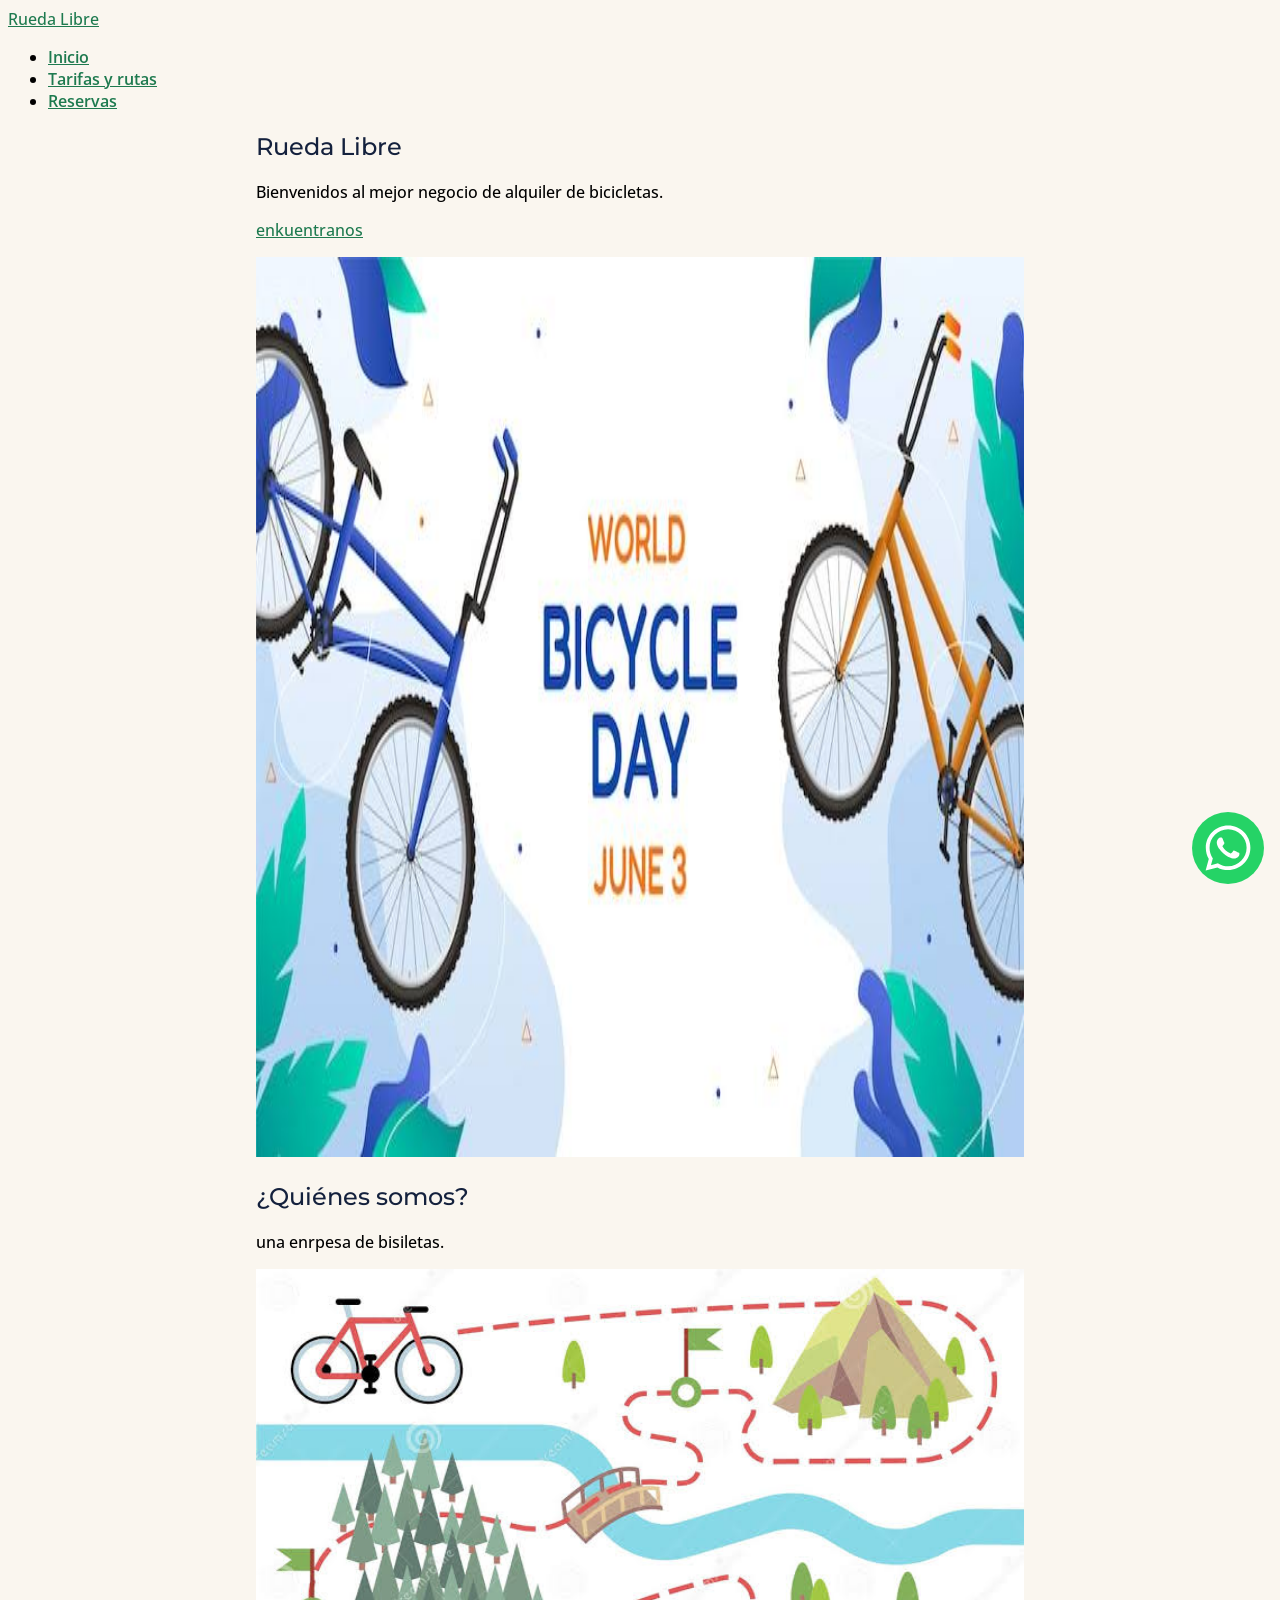
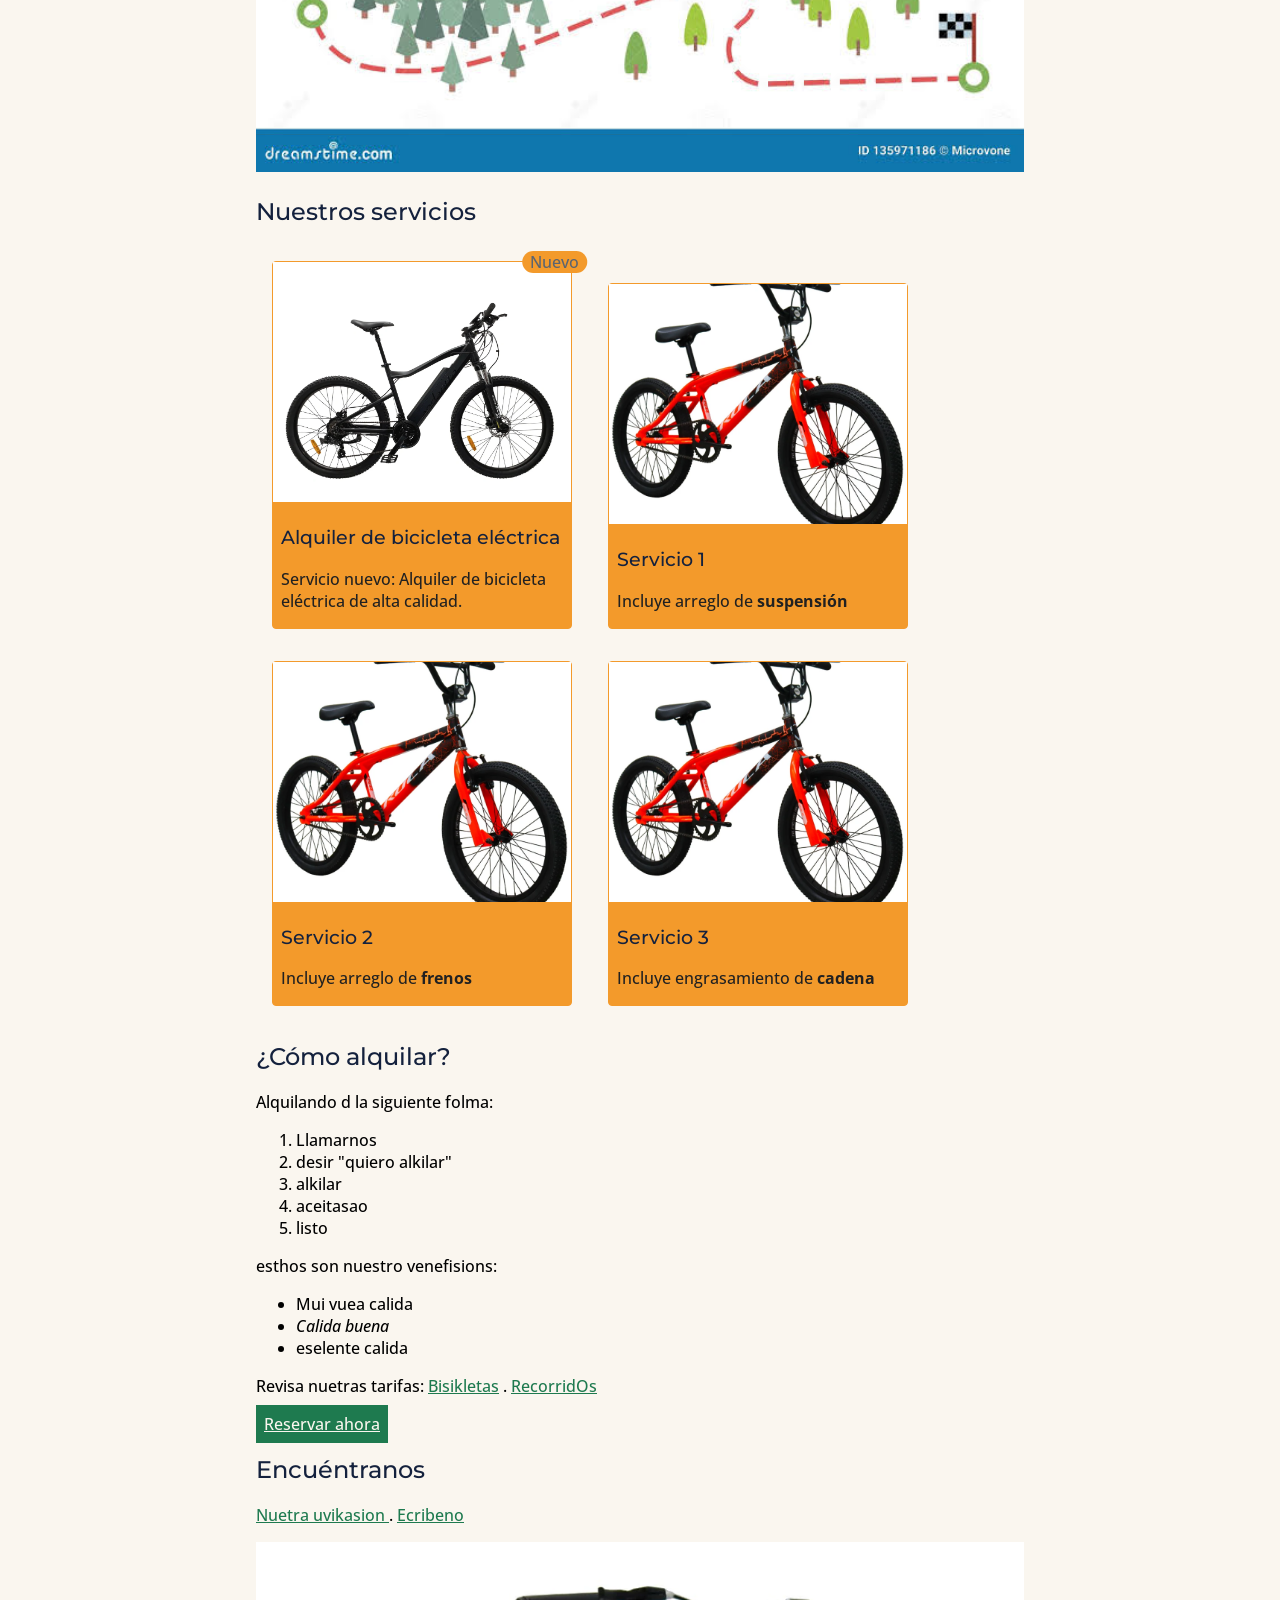
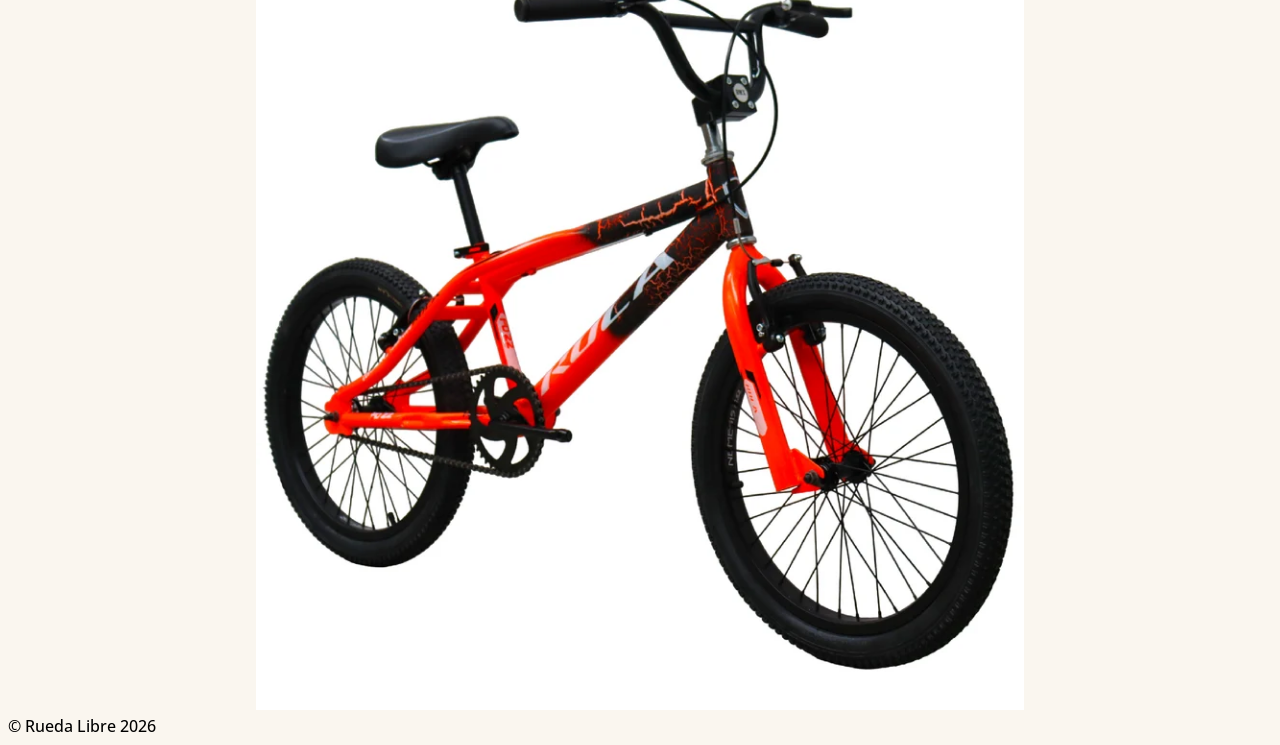
==== index.html @ ce197488 "Rueda Libre v1.0: lanzamiento" ====
<!doctype html>
<html lang="es-CO">
    <head>
        <meta charset="UTF-8" />
        <meta name="viewport" content="width=device-width, initial-scale=1.0" />
        <title>Rueda Libre | Alquiler de bicicletas en Medellín</title>

        <link rel="preconnect" href="https://fonts.googleapis.com" />
        <link rel="preconnect" href="https://fonts.gstatic.com" crossorigin />
        <link
            href="https://fonts.googleapis.com/css2?family=Montserrat:ital,wght@0,100..900;1,100..900&family=Open+Sans:ital,wght@0,300..800;1,300..800&display=swap"
            rel="stylesheet"
        />

        <link rel="stylesheet" href="./css/styles.css" />
        <script src="js/import.js"></script>
    </head>
    <body>
        <header imports="use/header.htm"></header>

        <aside imports="use/ws-button.htm"></aside>

        <main>
            <section>
                <h1>Rueda Libre</h1>
                <p>Bienvenidos al mejor negocio de alquiler de bicicletas.</p>

                <p>
                    <a href="#foundus"> enkuentranos </a>
                </p>
            </section>

            <img
                id="cover-image"
                src="img/portadas.jpeg"
                alt="Dos bicicletas, una azul y una naranja"
            />

            <section>
                <h2>¿Quiénes somos?</h2>
                <p>una enrpesa de bisiletas.</p>
            </section>

            <img
                src="img/ruta.jpeg"
                alt="Imagen de una ruta enmarcada en un mapa con una bicicleta roja"
            />

            <section>
                <h2>Nuestros servicios</h2>

                <article class="service-card">
                    <span class="badge"> Nuevo </span>

                    <img
                        src="img/bici-electrica.png"
                        alt="Bicicleta eléctrica"
                    />

                    <h3>Alquiler de bicicleta eléctrica</h3>

                    <p>
                        Servicio nuevo: Alquiler de bicicleta eléctrica de alta
                        calidad.
                    </p>
                </article>

                <article class="service-card">
                    <img src="img/bijicleta1.webp" alt="Servicio 1" />
                    <h3>Servicio 1</h3>
                    <p>Incluye arreglo de <strong>suspensión</strong></p>
                </article>

                <article class="service-card">
                    <img src="img/bijicleta1.webp" alt="Servicio 2" />
                    <h3>Servicio 2</h3>
                    <p>Incluye arreglo de <strong>frenos</strong></p>
                </article>

                <article class="service-card">
                    <img src="img/bijicleta1.webp" alt="Servicio 3" />
                    <h3>Servicio 3</h3>
                    <p>Incluye engrasamiento de <strong>cadena</strong></p>
                </article>
            </section>

            <section>
                <h2>¿Cómo alquilar?</h2>
                <p>Alquilando d la siguiente folma:</p>

                <ol>
                    <li>Llamarnos</li>

                    <li>desir "quiero alkilar"</li>

                    <li>alkilar</li>

                    <li>aceitasao</li>

                    <li>listo</li>
                </ol>

                <p>esthos son nuestro venefisions:</p>

                <ul>
                    <li>Mui vuea calida</li>

                    <li>
                        <em>Calida buena</em>
                    </li>

                    <li>eselente calida</li>
                </ul>

                <p>
                    Revisa nuetras tarifas:
                    <a href="paginas/tarifas.html#bisikletas">Bisikletas</a>
                    .
                    <a href="paginas/tarifas.html#recorrios">RecorridOs</a>
                </p>

                <p>
                    <a href="paginas/reservas.html" class="btn-action-call"
                        >Reservar ahora</a
                    >
                </p>
            </section>

            <section>
                <h2 id="foundus">Encuéntranos</h2>

                <p>
                    <a
                        href="https://maps.app.goo.gl/pf4dngJeoCYVcXwi8"
                        target="_blank"
                    >
                        Nuetra uvikasion
                    </a>

                    .

                    <a href="mailto:hola@ruedalibre.example"> Ecribeno </a>
                </p>
            </section>

            <img src="img/bijicleta1.webp" alt="Bicicleta roja" />
        </main>

        <footer imports="use/footer.htm"></footer>
    </body>
</html>
---- css/styles.css ----
/*

Verde Ruta
	

#1E7A4F
	

Botones y enlaces

Naranja Pedal
	

#F39A2B
	

Destacados y botones secundarios

Azul Noche
	

#14213D
	

Títulos y encabezado

Crema
	

#FAF6EF
	

Fondo general

Gris Asfalto
	

#5B6470
	

Texto secundario

*/

:root {
    --ws-green: #25d366;
    --url-color: #1e7a4f;
    --highlight-color: #f39a2b;
    --title-color: #14213d;
    --background-color: #faf6ef;
    --secondary-text-color: #5b6470;
    --primary-text-color: rgb(33, 33, 33);

    --title-font: "Montserrat";
    --title-weight: 700;

    --text-font: "Open Sans";
    --text-weight: 500;

    --spacing-sm: 0.25rem;
    --spacing-md: 0.5rem;
    --spacing-lg: 1rem;
}

* {
    box-sizing: border-box;
}

main {
    max-width: 48rem;
    margin-inline: auto;
}

img {
    width: 100%;
}

#cover-image {
    height: 100vh;
}

html {
    font-family: var(--text-font);
    font-weight: var(--text-weight);

    background-color: var(--background-color);
}

h1,
h2,
h3,
h4,
h5,
h6 {
    font-family: var(--title-font);
    font-weight: var(--text-weight);
    color: var(--title-color);
}

a {
    color: var(--url-color);
}

#menu a {
    color: var(--url-color);
    font-weight: 600;
}

#menu a:hover {
    color: var(--highlight-color);
}

#menu a:focus {
    color: var(--secondary-text-color);
}

.btn-action-call {
    padding: var(--spacing-md);
    background-color: var(--url-color);
    color: var(--background-color);
}

.btn-action-call:hover {
    background-color: var(--highlight-color);
    color: var(--secondary-text-color);
}

.btn-action-call:focus {
    background-color: var(--highlight-color);
    border: 2px solid var(--secondary-text-color);
}

input:focus,
textarea:focus,
select:focus {
    background-color: var(--highlight-color);
}

input,
textarea,
select {
    width: 100%;
}

.service-card {
    position: relative;
    display: inline-block;
    margin: var(--spacing-lg);
    border: 1px solid var(--highlight-color);
    background-color: var(--highlight-color);
    color: var(--primary-text-color);
    border-radius: var(--spacing-sm);
    width: 300px;
}

.service-card > :not(img) {
    padding-inline: var(--spacing-md);
}

.service-card img {
    width: 100%;
    height: 240px;
    object-fit: cover;
}

.service-card .badge {
    position: absolute;
    background-color: var(--highlight-color);
    border-radius: calc(1px * infinity);

    right: 0;
    top: 0;

    color: var(--secondary-text-color);

    translate: 25% -50%;
}

table {
    border-collapse: collapse;
    background-color: var(--title-color);
    color: var(--background-color);
}

table caption {
    color: var(--title-color);
}

table th,
table td {
    padding: var(--spacing-sm);
}

.ws-button {
    position: fixed;

    width: 72px;
    height: 72px;

    bottom: var(--spacing-lg);
    right: var(--spacing-lg);

    border-radius: calc(1px * infinity);
    background-color: var(--ws-green);

    background-image: url("../img/whatsapp-svgrepo-com.svg");

    background-size: 48px 48px;
    background-repeat: no-repeat;
    background-position: 50% 50%;
}

.ws-button:hover {
    filter: brightness(1.25);
}
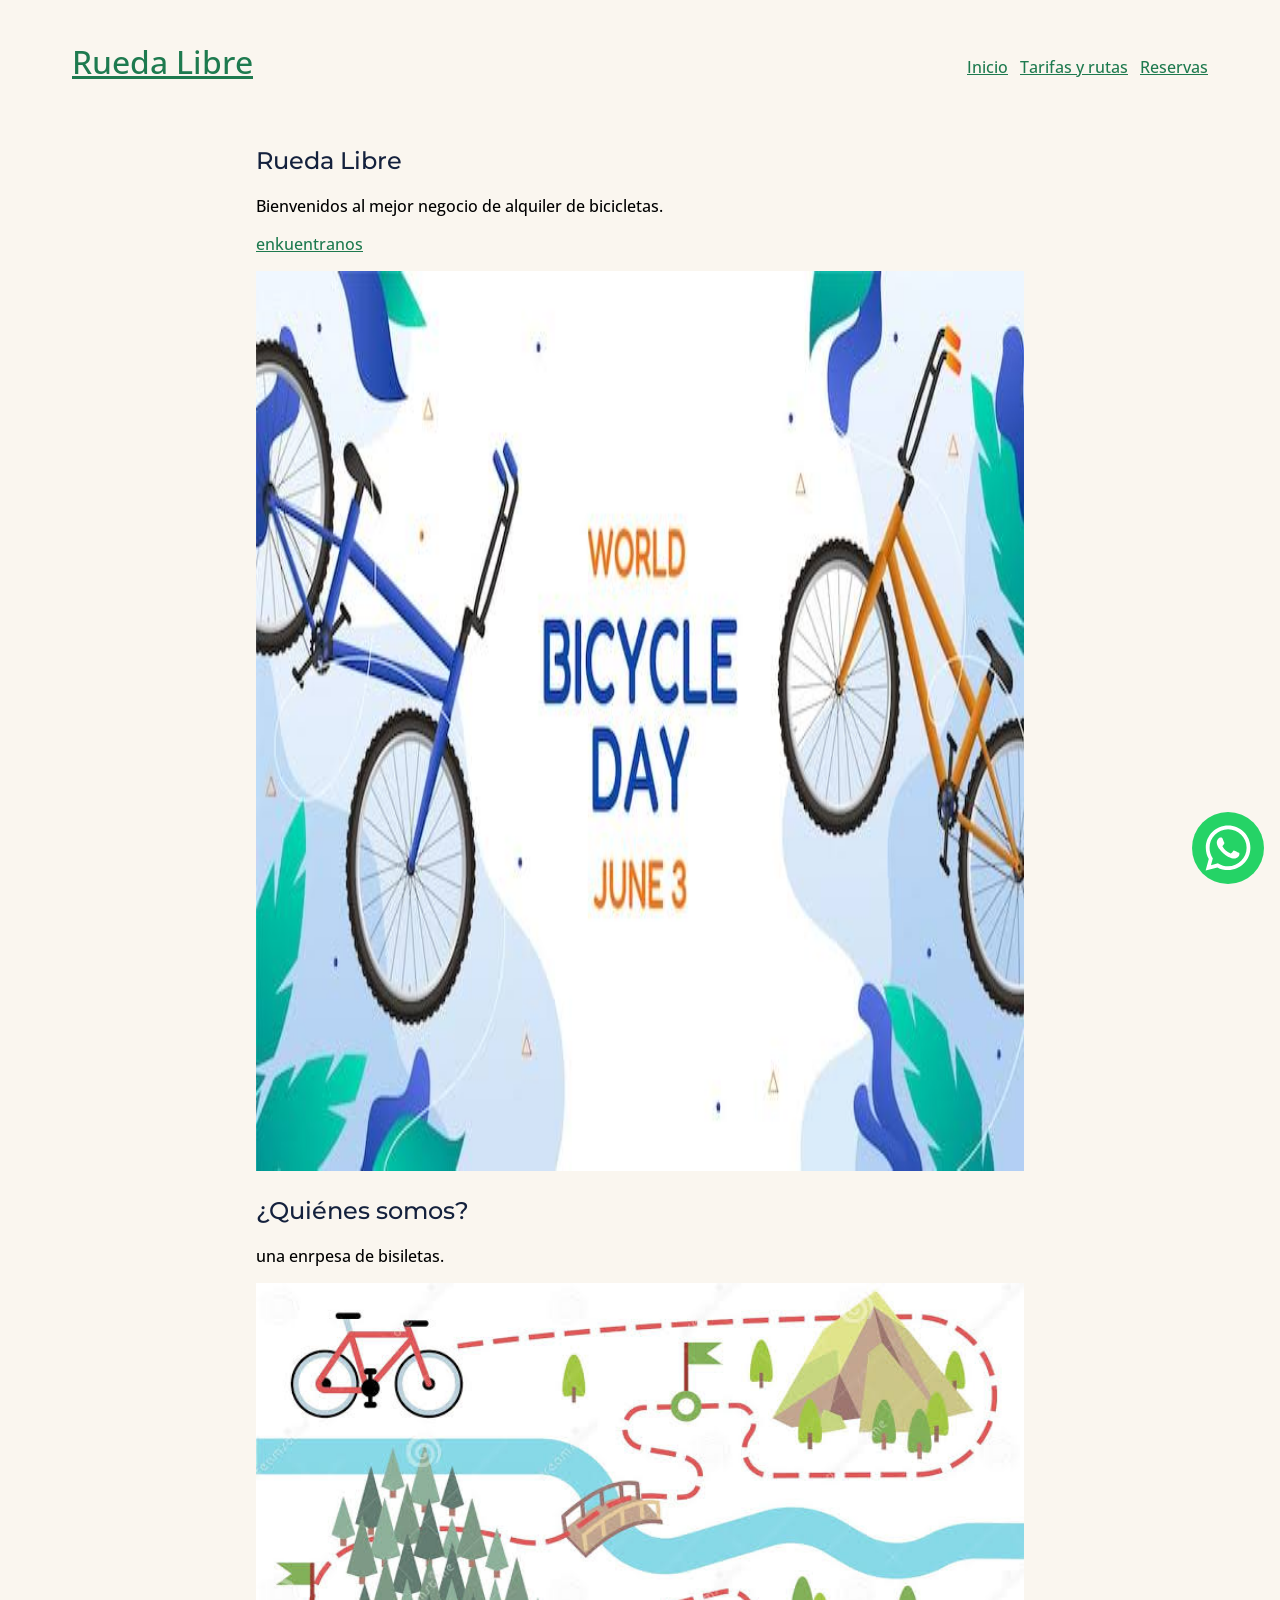
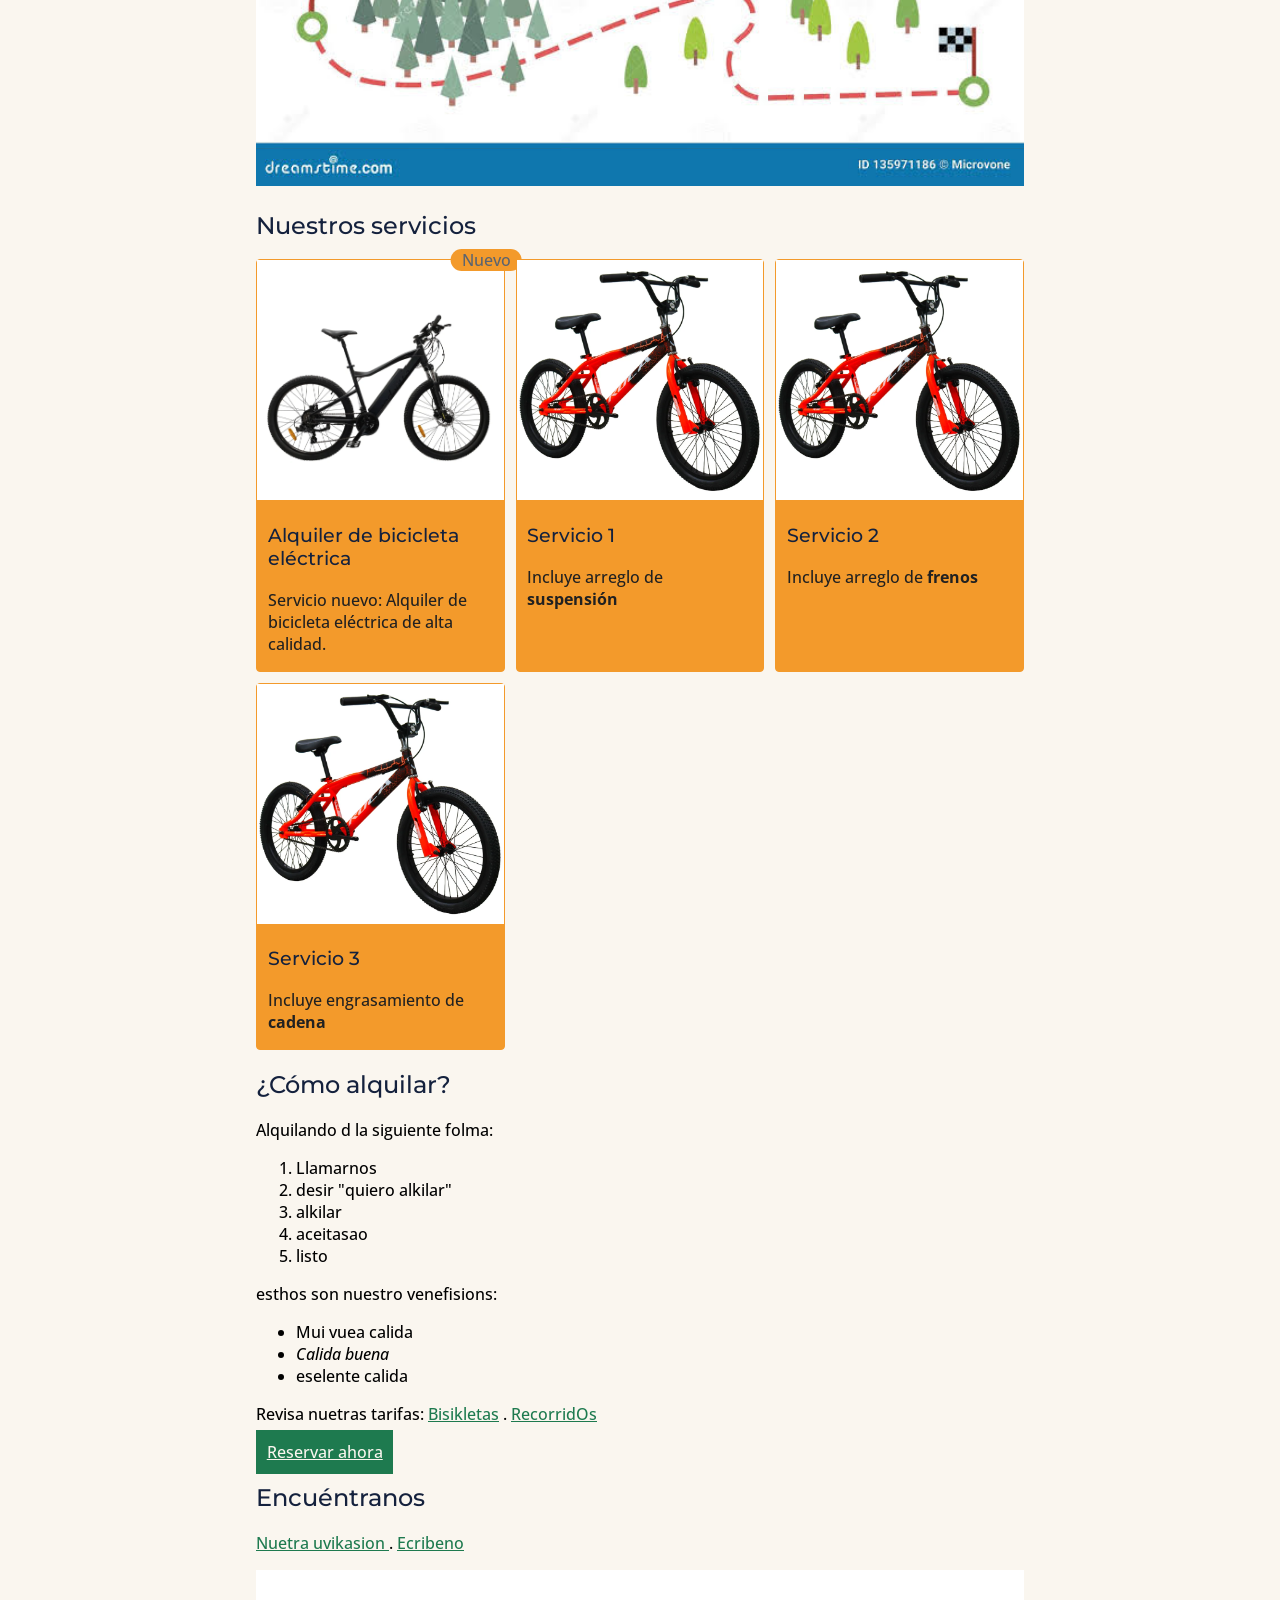
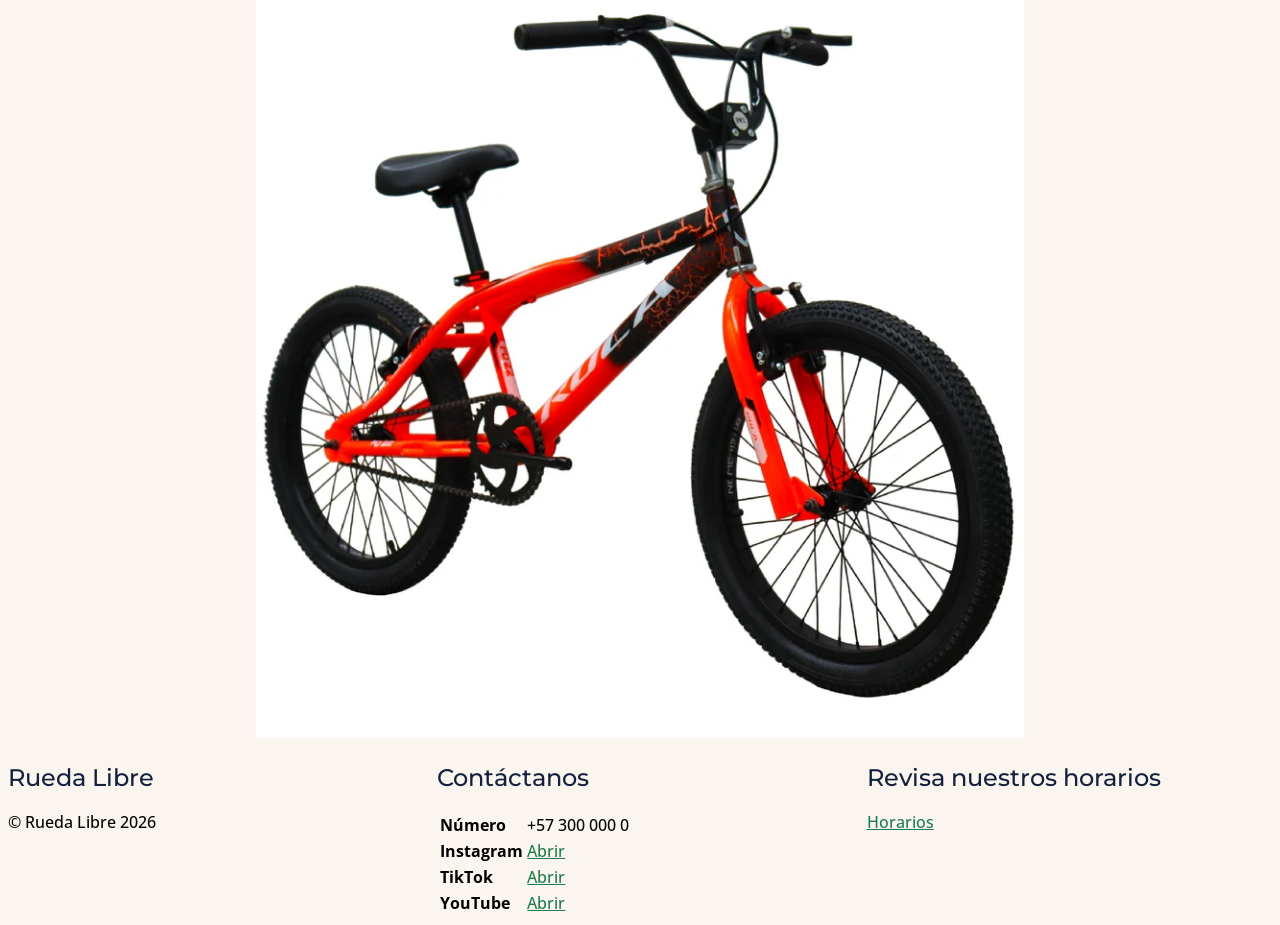
==== commit d7143986: "Un encabezado que se acomoda: Flexbox" ====
--- a/index.html
+++ b/index.html
@@ -16,9 +16,9 @@
         <script src="js/import.js"></script>
     </head>
     <body>
-        <header imports="use/header.htm"></header>
+        <div imports="use/header.htm"></div>
 
-        <aside imports="use/ws-button.htm"></aside>
+        <div imports="use/ws-button.htm"></div>
 
         <main>
             <section>
@@ -49,39 +49,41 @@
             <section>
                 <h2>Nuestros servicios</h2>
 
-                <article class="service-card">
-                    <span class="badge"> Nuevo </span>
+                <div class="services-container">
+                    <article class="service-card">
+                        <span class="badge"> Nuevo </span>
 
-                    <img
-                        src="img/bici-electrica.png"
-                        alt="Bicicleta eléctrica"
-                    />
+                        <img
+                            src="img/bici-electrica.png"
+                            alt="Bicicleta eléctrica"
+                        />
 
-                    <h3>Alquiler de bicicleta eléctrica</h3>
+                        <h3>Alquiler de bicicleta eléctrica</h3>
 
-                    <p>
-                        Servicio nuevo: Alquiler de bicicleta eléctrica de alta
-                        calidad.
-                    </p>
-                </article>
+                        <p>
+                            Servicio nuevo: Alquiler de bicicleta eléctrica de
+                            alta calidad.
+                        </p>
+                    </article>
 
-                <article class="service-card">
-                    <img src="img/bijicleta1.webp" alt="Servicio 1" />
-                    <h3>Servicio 1</h3>
-                    <p>Incluye arreglo de <strong>suspensión</strong></p>
-                </article>
+                    <article class="service-card">
+                        <img src="img/bijicleta1.webp" alt="Servicio 1" />
+                        <h3>Servicio 1</h3>
+                        <p>Incluye arreglo de <strong>suspensión</strong></p>
+                    </article>
 
-                <article class="service-card">
-                    <img src="img/bijicleta1.webp" alt="Servicio 2" />
-                    <h3>Servicio 2</h3>
-                    <p>Incluye arreglo de <strong>frenos</strong></p>
-                </article>
+                    <article class="service-card">
+                        <img src="img/bijicleta1.webp" alt="Servicio 2" />
+                        <h3>Servicio 2</h3>
+                        <p>Incluye arreglo de <strong>frenos</strong></p>
+                    </article>
 
-                <article class="service-card">
-                    <img src="img/bijicleta1.webp" alt="Servicio 3" />
-                    <h3>Servicio 3</h3>
-                    <p>Incluye engrasamiento de <strong>cadena</strong></p>
-                </article>
+                    <article class="service-card">
+                        <img src="img/bijicleta1.webp" alt="Servicio 3" />
+                        <h3>Servicio 3</h3>
+                        <p>Incluye engrasamiento de <strong>cadena</strong></p>
+                    </article>
+                </div>
             </section>
 
             <section>
@@ -146,6 +148,6 @@
             <img src="img/bijicleta1.webp" alt="Bicicleta roja" />
         </main>
 
-        <footer imports="use/footer.htm"></footer>
+        <div imports="use/footer.htm"></div>
     </body>
 </html>
--- a/css/styles.css
+++ b/css/styles.css
@@ -58,7 +58,7 @@
     --text-weight: 500;
 
     --spacing-sm: 0.25rem;
-    --spacing-md: 0.5rem;
+    --spacing-md: 0.67rem;
     --spacing-lg: 1rem;
 }
 
@@ -142,15 +142,21 @@
     width: 100%;
 }
 
+.services-container {
+    display: grid;
+
+    grid-template-columns: repeat(auto-fit, minmax(200px, 1fr));
+    gap: var(--spacing-md);
+}
+
 .service-card {
     position: relative;
     display: inline-block;
-    margin: var(--spacing-lg);
     border: 1px solid var(--highlight-color);
     background-color: var(--highlight-color);
     color: var(--primary-text-color);
     border-radius: var(--spacing-sm);
-    width: 300px;
+    width: 100%;
 }
 
 .service-card > :not(img) {
@@ -176,18 +182,18 @@
     translate: 25% -50%;
 }
 
-table {
+.fee-table {
     border-collapse: collapse;
     background-color: var(--title-color);
     color: var(--background-color);
 }
 
-table caption {
+.fee-table caption {
     color: var(--title-color);
 }
 
-table th,
-table td {
+.fee-table th,
+.fee-table td {
     padding: var(--spacing-sm);
 }
 
@@ -208,8 +214,36 @@
     background-size: 48px 48px;
     background-repeat: no-repeat;
     background-position: 50% 50%;
+
+    z-index: 9999;
 }
 
 .ws-button:hover {
     filter: brightness(1.25);
 }
+
+#main-header {
+    display: flex;
+    justify-content: space-between;
+    padding: 2rem 4rem;
+}
+
+#h-name {
+    font-size: xx-large;
+}
+
+#h-menu {
+    display: flex;
+    flex-direction: row;
+    gap: 0.75rem;
+
+    flex-wrap: wrap;
+
+    list-style: none;
+}
+
+#main-footer {
+    display: grid;
+    grid-template-columns: repeat(3, 1fr);
+    gap: 1.5rem;
+}
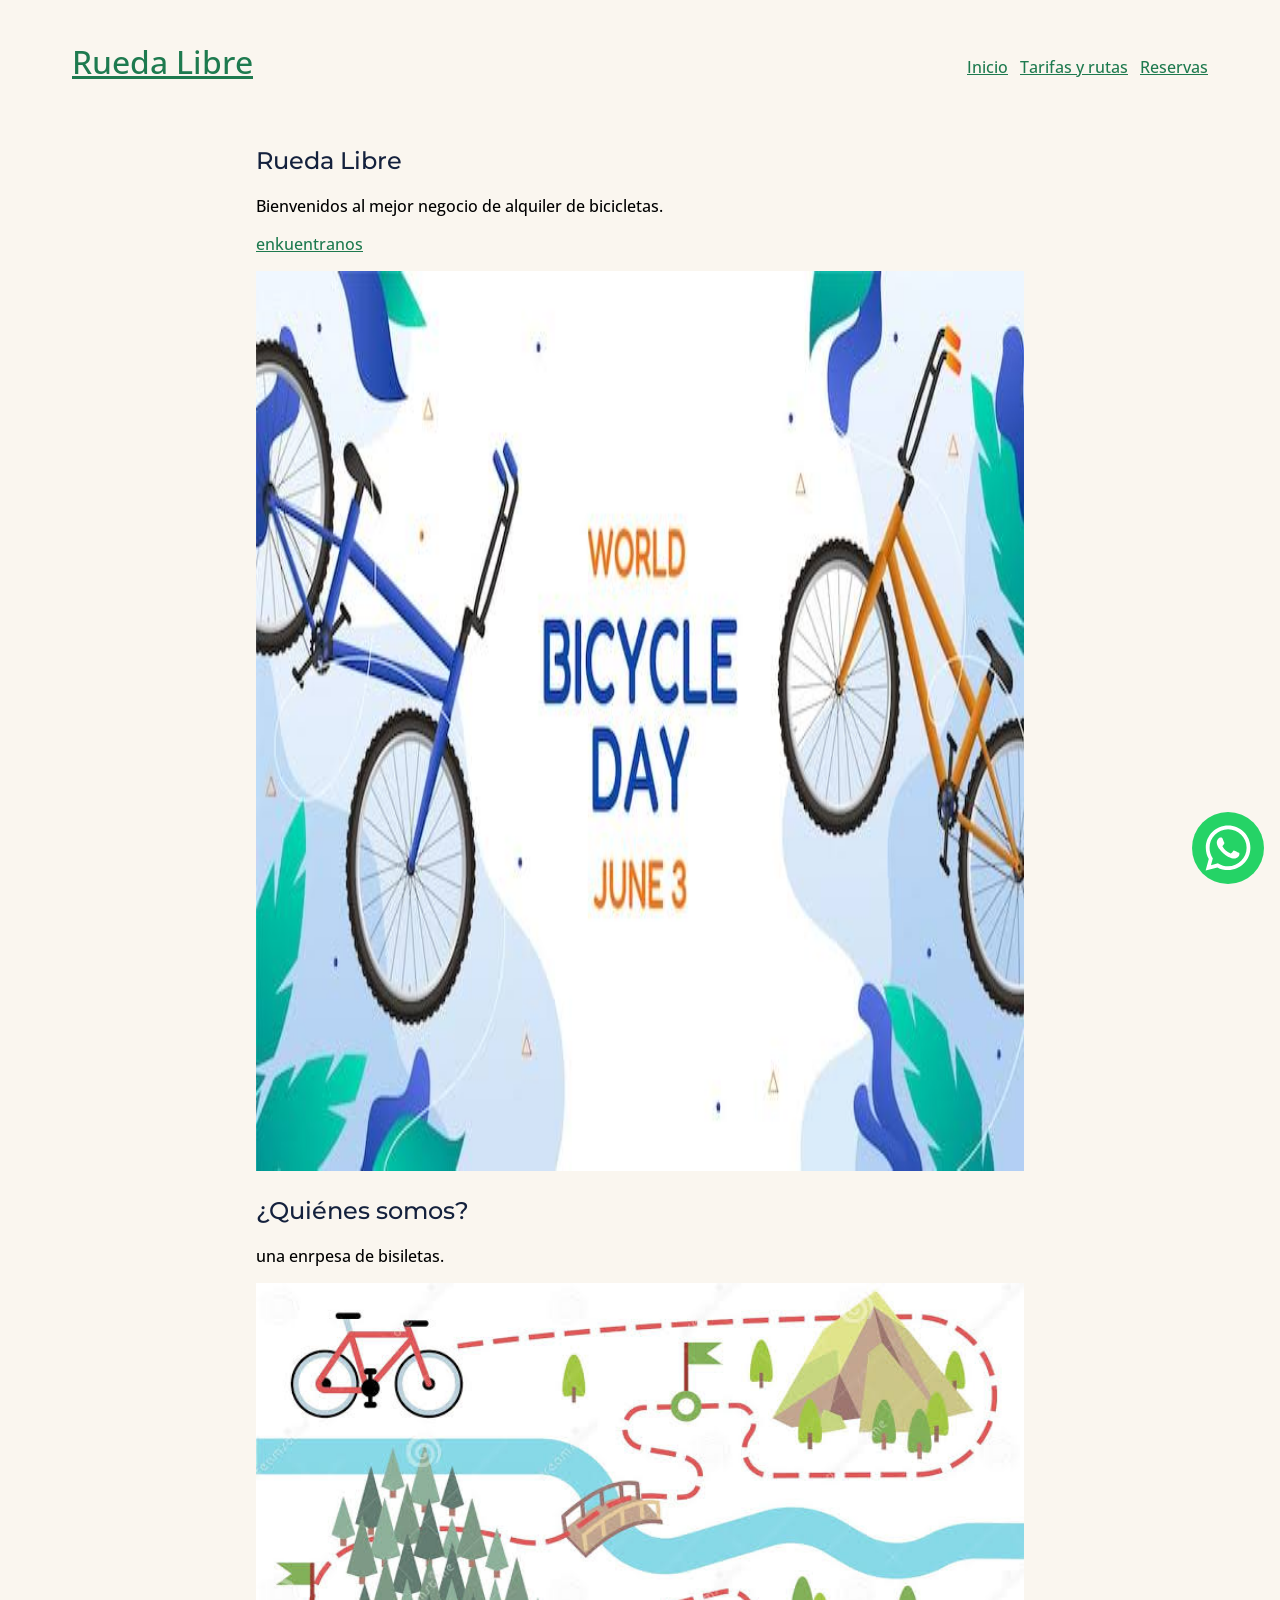
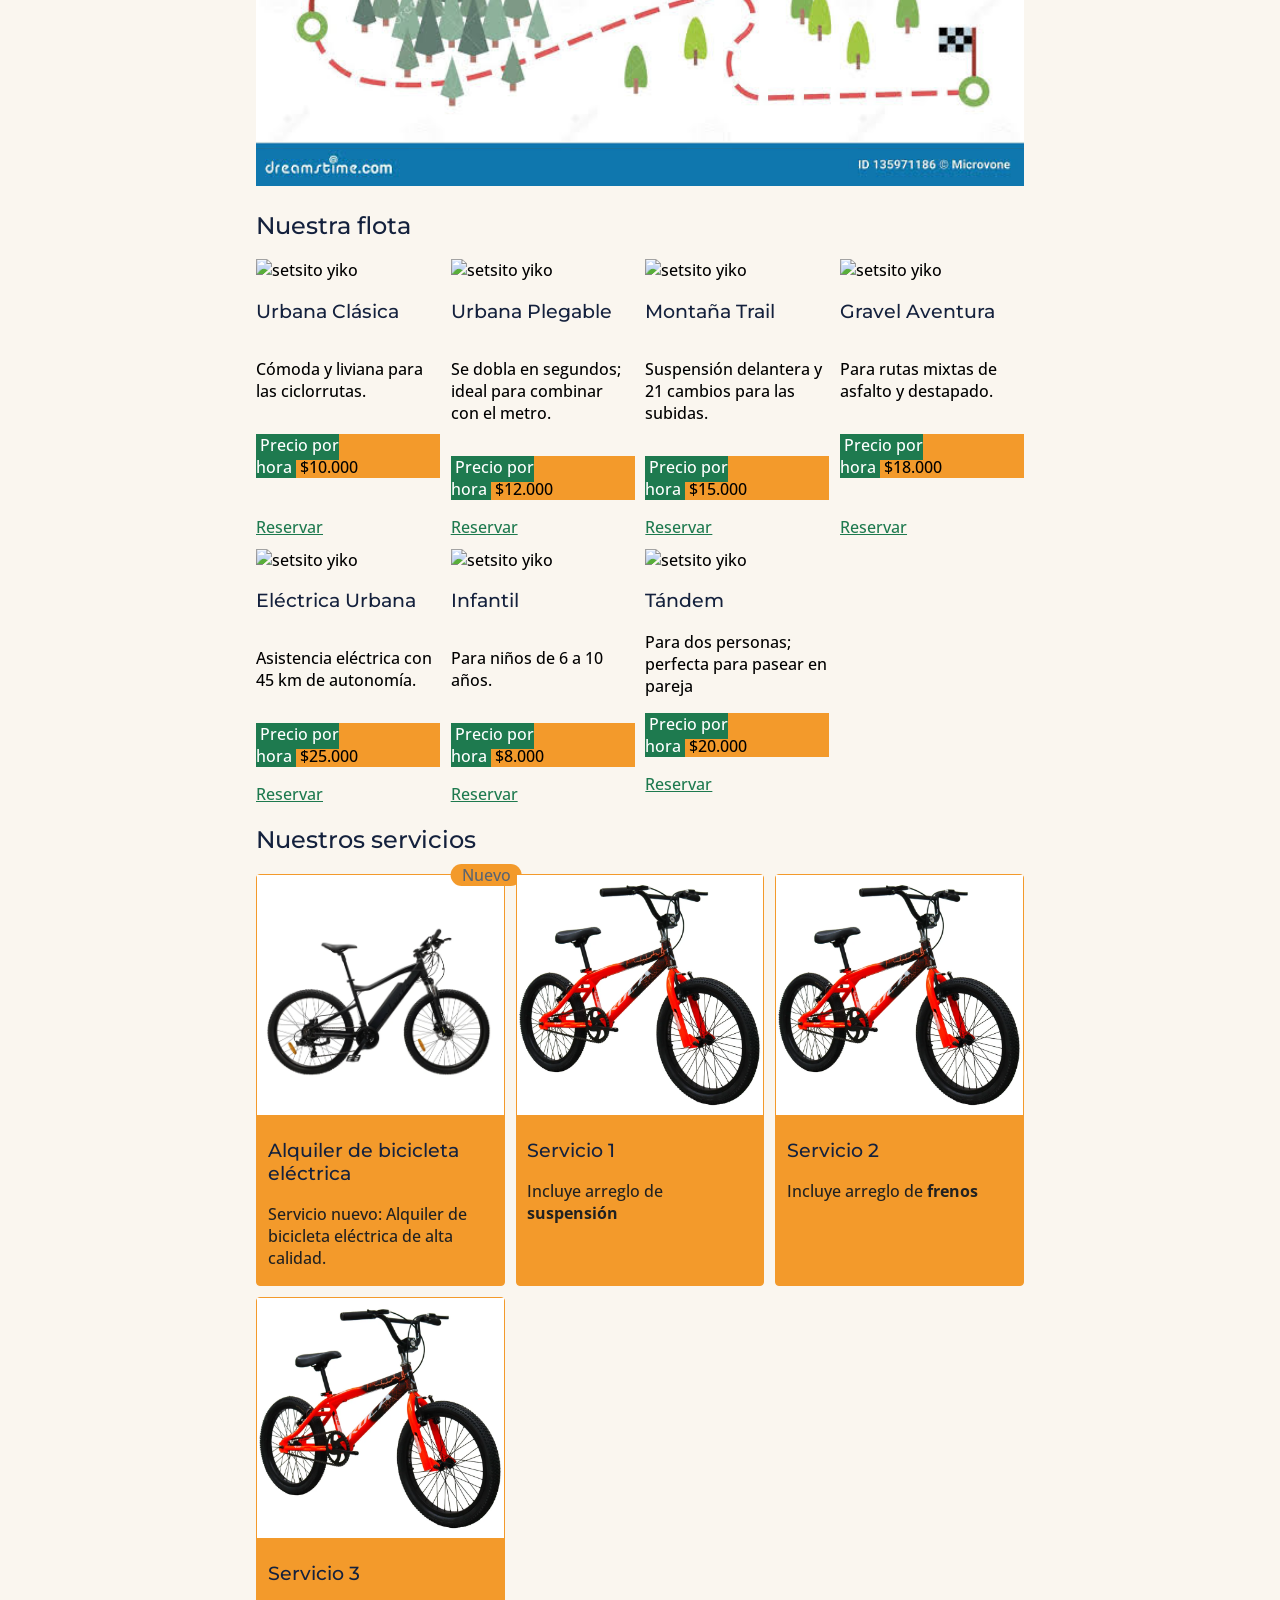
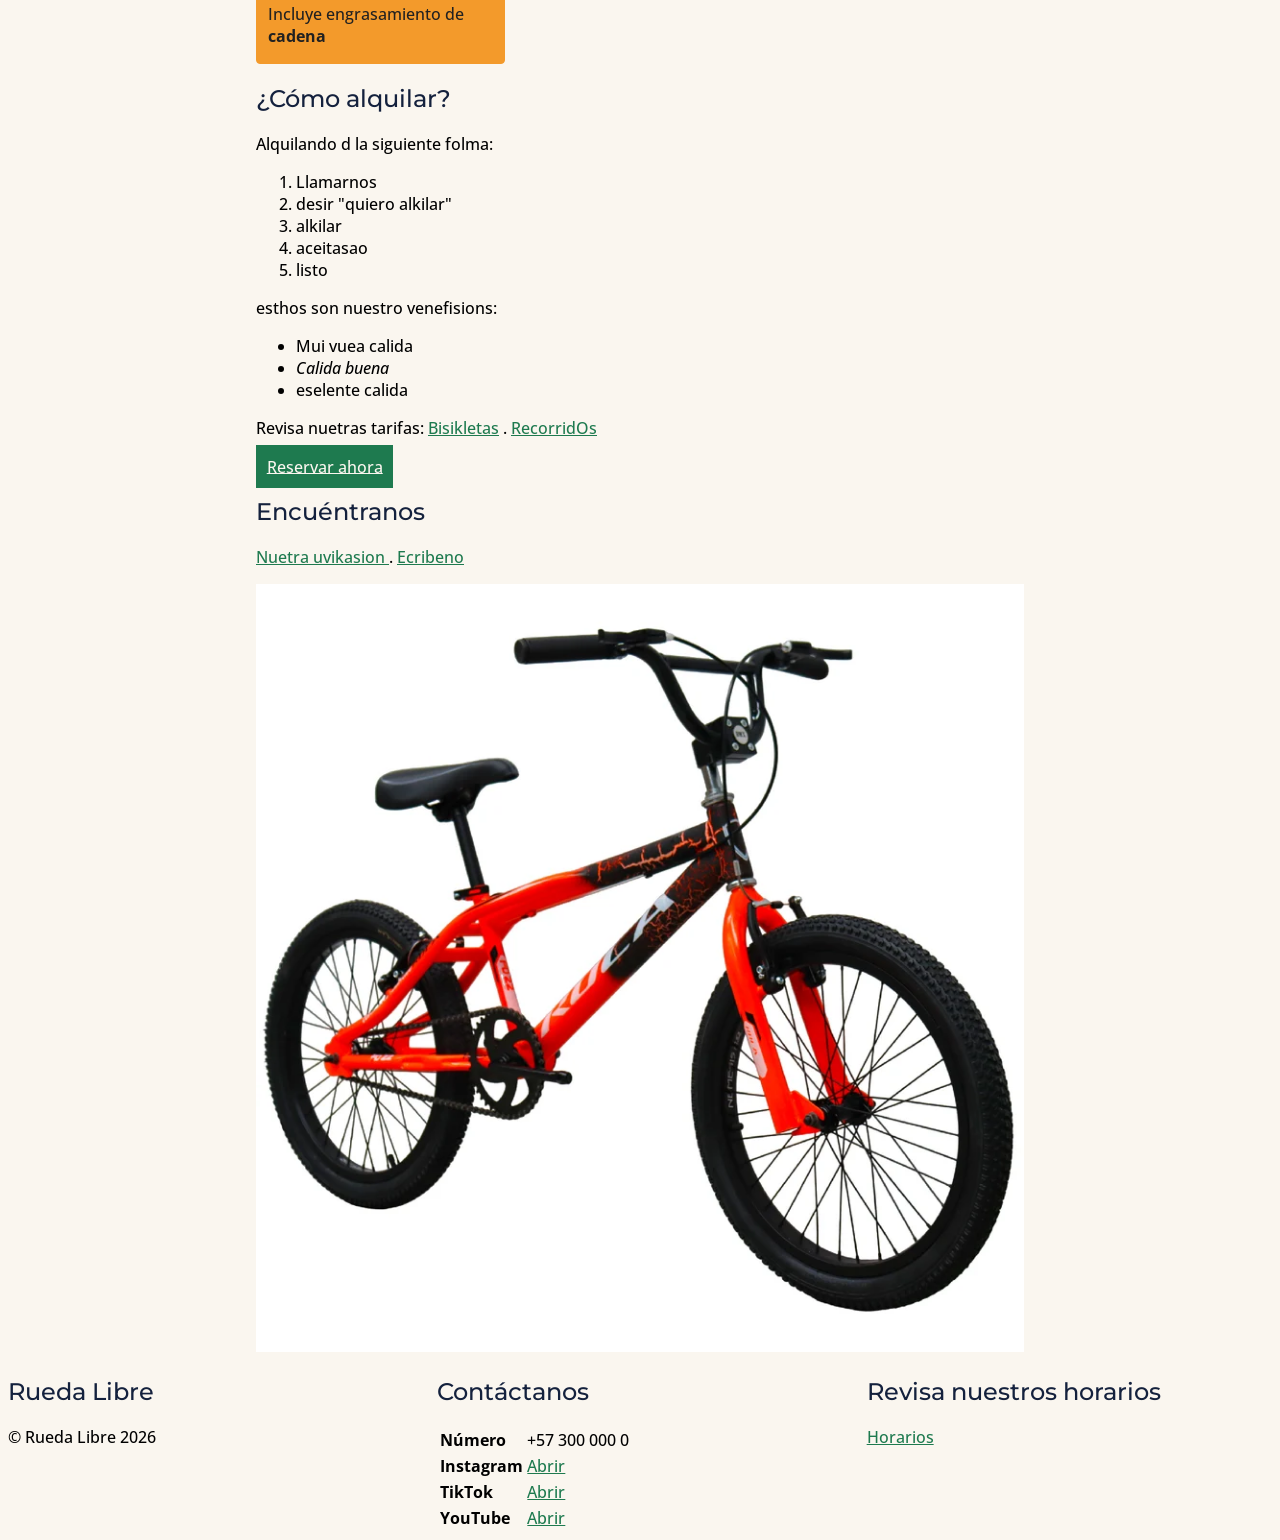
==== commit 3328694f: "La flota en cuadrícula: Grid" ====
--- a/index.html
+++ b/index.html
@@ -47,6 +47,111 @@
             />
 
             <section>
+                <h2>Nuestra flota</h2>
+
+                <div id="nuestra-flota">
+                    <article class="card">
+                        <img
+                            src="https://placehold.co/500x400"
+                            alt="setsito yiko"
+                        />
+
+                        <h3>Urbana Clásica</h3>
+                        <p>Cómoda y liviana para las ciclorrutas.</p>
+                        <p class="price">$10.000</p>
+                        <a href="paginas/reservas.html" class="buy">
+                            Reservar
+                        </a>
+                    </article>
+                    <article class="card">
+                        <img
+                            src="https://placehold.co/500x400"
+                            alt="setsito yiko"
+                        />
+
+                        <h3>Urbana Plegable</h3>
+                        <p>
+                            Se dobla en segundos; ideal para combinar con el
+                            metro.
+                        </p>
+                        <p class="price">$12.000</p>
+                        <a href="paginas/reservas.html" class="buy">
+                            Reservar
+                        </a>
+                    </article>
+                    <article class="card">
+                        <img
+                            src="https://placehold.co/500x400"
+                            alt="setsito yiko"
+                        />
+
+                        <h3>Montaña Trail</h3>
+                        <p>
+                            Suspensión delantera y 21 cambios para las subidas.
+                        </p>
+                        <p class="price">$15.000</p>
+                        <a href="paginas/reservas.html" class="buy">
+                            Reservar
+                        </a>
+                    </article>
+                    <article class="card">
+                        <img
+                            src="https://placehold.co/500x400"
+                            alt="setsito yiko"
+                        />
+
+                        <h3>Gravel Aventura</h3>
+                        <p>Para rutas mixtas de asfalto y destapado.</p>
+                        <p class="price">$18.000</p>
+                        <a href="paginas/reservas.html" class="buy">
+                            Reservar
+                        </a>
+                    </article>
+                    <article class="card">
+                        <img
+                            src="https://placehold.co/500x400"
+                            alt="setsito yiko"
+                        />
+
+                        <h3>Eléctrica Urbana</h3>
+                        <p>Asistencia eléctrica con 45 km de autonomía.</p>
+                        <p class="price">$25.000</p>
+                        <a href="paginas/reservas.html" class="buy">
+                            Reservar
+                        </a>
+                    </article>
+                    <article class="card">
+                        <img
+                            src="https://placehold.co/500x400"
+                            alt="setsito yiko"
+                        />
+
+                        <h3>Infantil</h3>
+                        <p>Para niños de 6 a 10 años.</p>
+                        <p class="price">$8.000</p>
+
+                        <a href="paginas/reservas.html" class="buy">
+                            Reservar
+                        </a>
+                    </article>
+
+                    <article>
+                        <img
+                            src="https://placehold.co/500x400"
+                            alt="setsito yiko"
+                        />
+
+                        <h3>Tándem</h3>
+                        <p>Para dos personas; perfecta para pasear en pareja</p>
+                        <p class="price">$20.000</p>
+                        <a href="paginas/reservas.html" class="buy">
+                            Reservar
+                        </a>
+                    </article>
+                </div>
+            </section>
+
+            <section>
                 <h2>Nuestros servicios</h2>
 
                 <div class="services-container">
--- a/css/styles.css
+++ b/css/styles.css
@@ -247,3 +247,37 @@
     grid-template-columns: repeat(3, 1fr);
     gap: 1.5rem;
 }
+
+#nuestra-flota {
+    gap: var(--spacing-md);
+    display: grid;
+    grid-template-columns: repeat(auto-fit, minmax(178px, 1fr));
+}
+
+#nuestra-flota .card {
+    display: flex;
+    flex-direction: column;
+}
+
+#nuestra-flota .price {
+    text-wrap-mode: nowrap;
+    overflow: hidden;
+    border: 1px solid calc(var(--url-color) * 0.5);
+    background-color: var(--highlight-color);
+    padding-right: var(--spacing-sm);
+    margin-right: auto;
+}
+
+#nuestra-flota .price::before {
+    content: "Precio por hora";
+    border-right: 1px solid calc(var(--url-color) * 0.5);
+    margin-right: var(--spacing-sm);
+    padding: var(--spacing-sm);
+
+    background-color: var(--url-color);
+    color: white;
+}
+
+#nuestra-flota .card .buy {
+    margin-top: auto;
+}
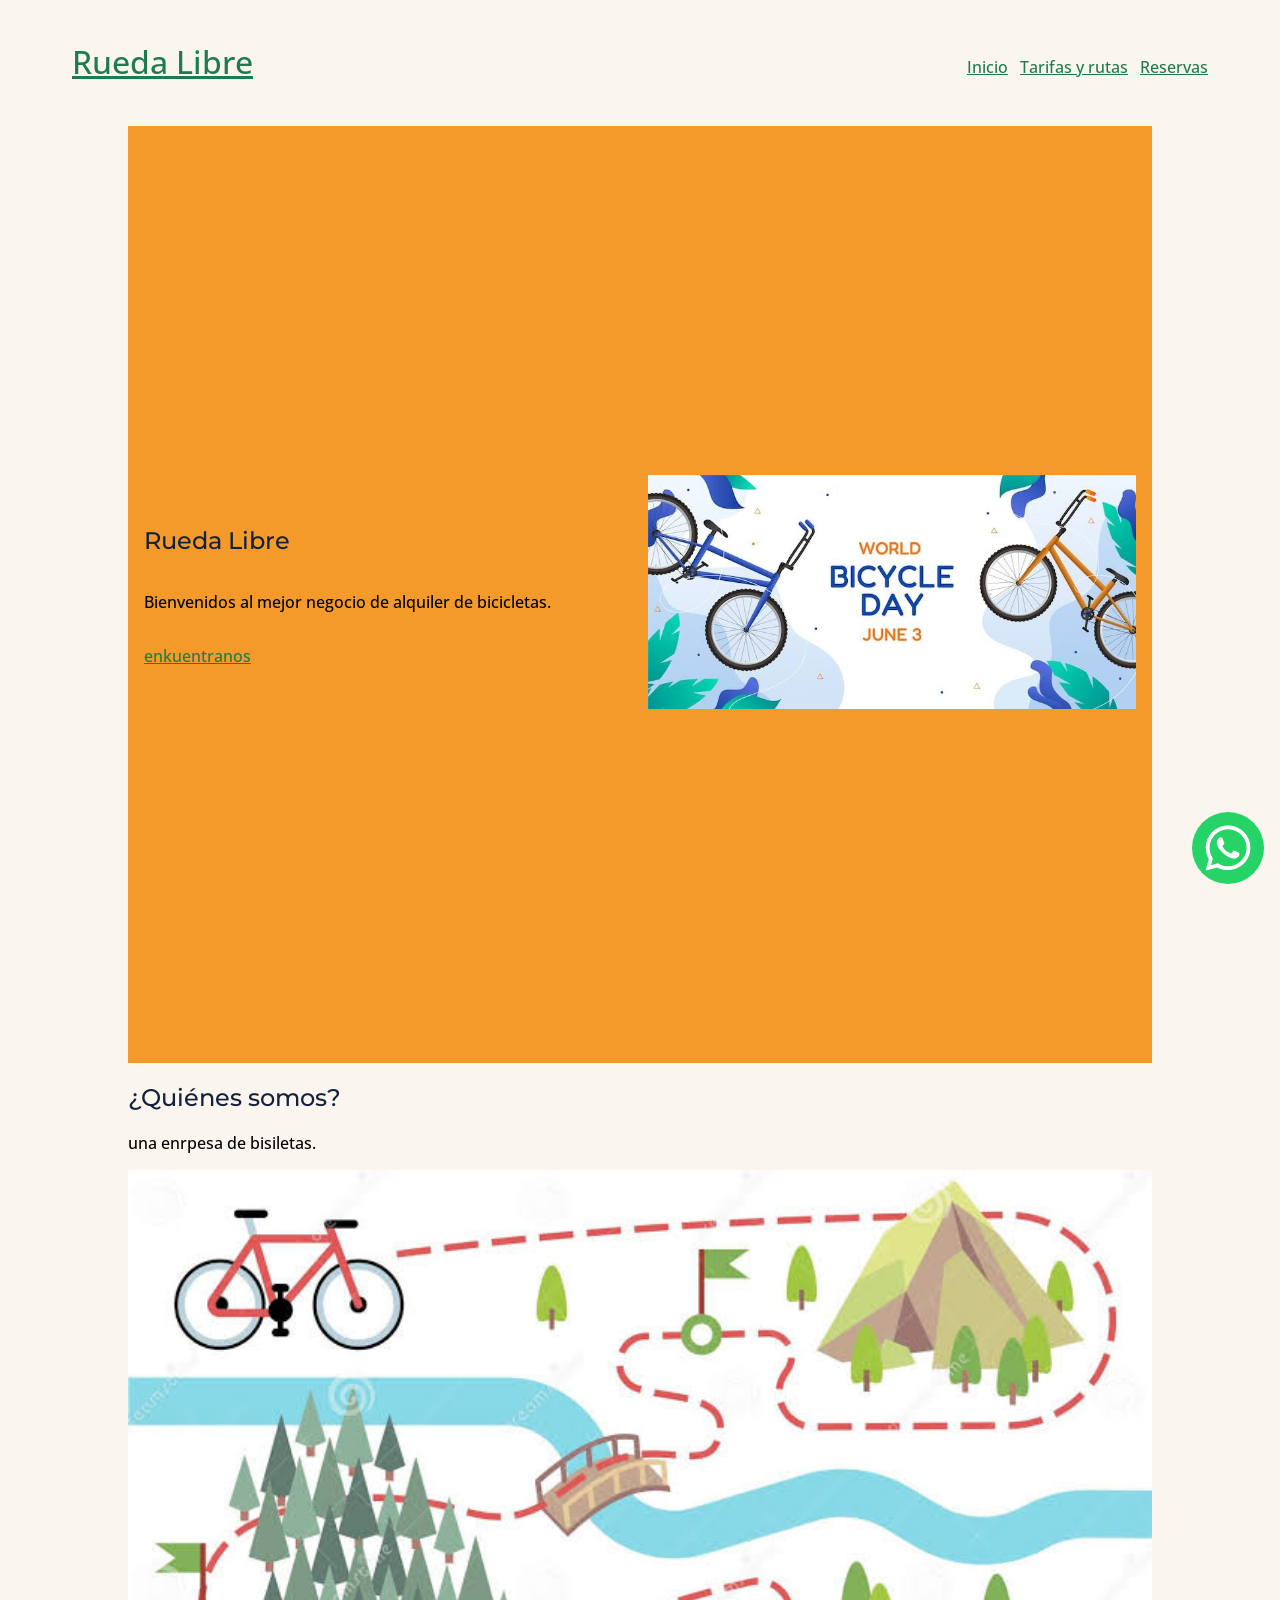
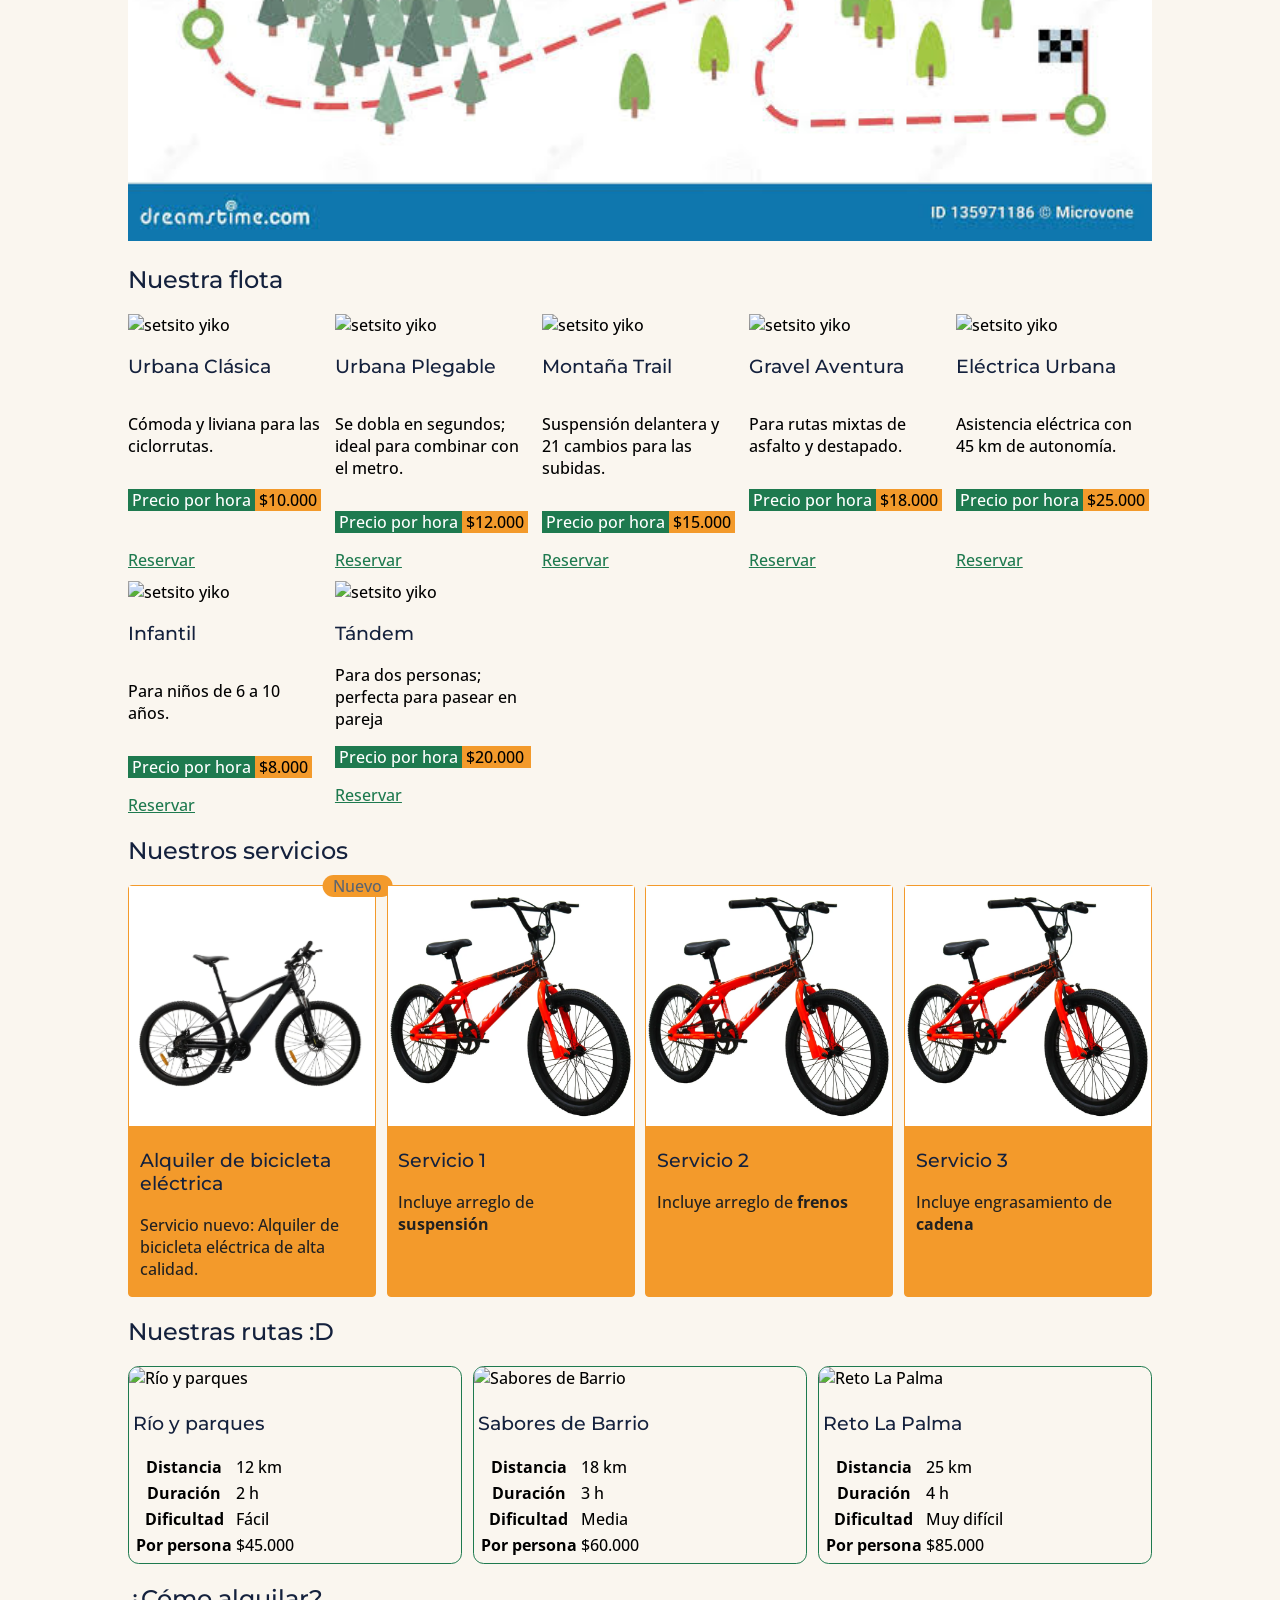
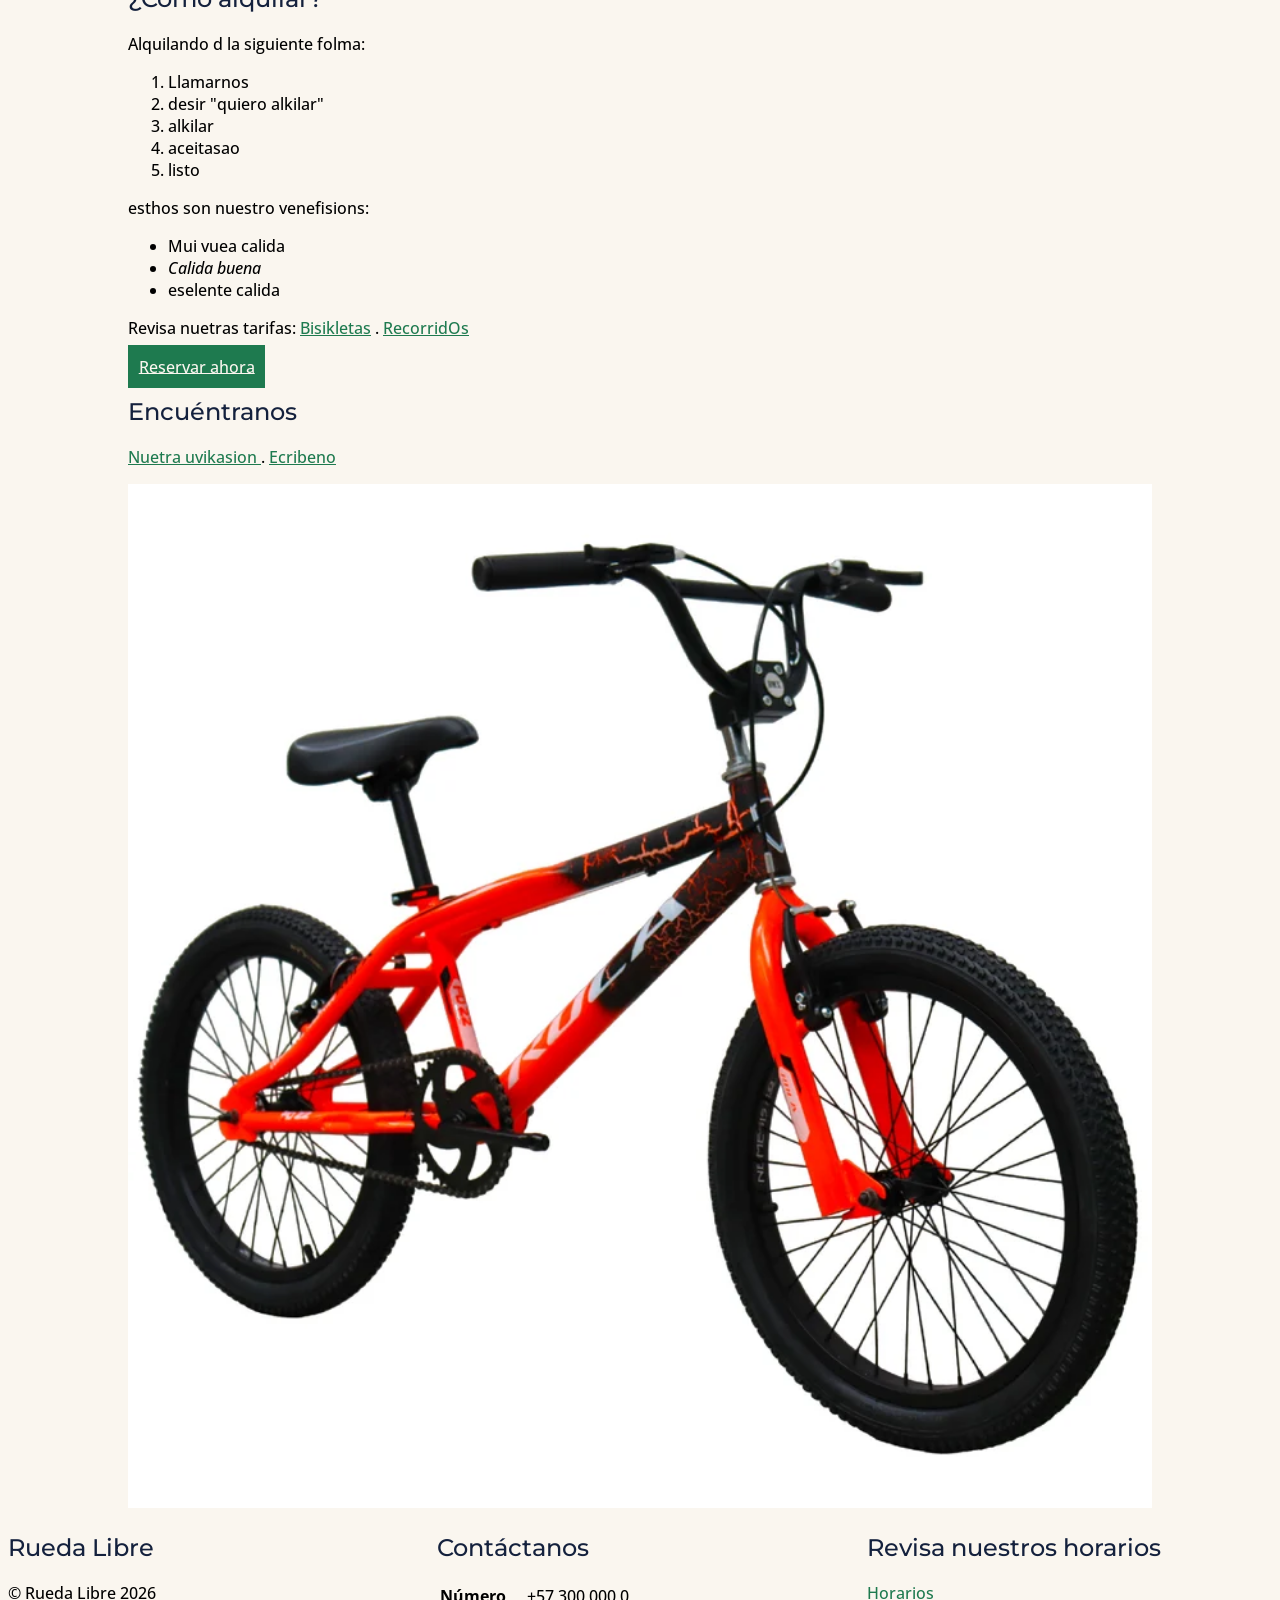
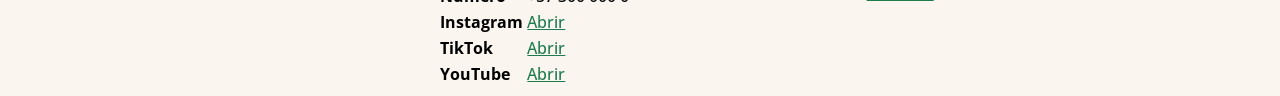
==== commit a74eb0b4: "Layout en dos dimensiones" ====
--- a/index.html
+++ b/index.html
@@ -21,30 +21,36 @@
         <div imports="use/ws-button.htm"></div>
 
         <main>
-            <section>
-                <h1>Rueda Libre</h1>
-                <p>Bienvenidos al mejor negocio de alquiler de bicicletas.</p>
-
-                <p>
-                    <a href="#foundus"> enkuentranos </a>
-                </p>
-            </section>
-
-            <img
-                id="cover-image"
-                src="img/portadas.jpeg"
-                alt="Dos bicicletas, una azul y una naranja"
-            />
+            <section id="hero">
+                <div class="centered-flexbox">
+                    <h1>Rueda Libre</h1>
+                    <p>
+                        Bienvenidos al mejor negocio de alquiler de bicicletas.
+                    </p>
+
+                    <p>
+                        <a href="#foundus"> enkuentranos </a>
+                    </p>
+                </div>
+
+                <div>
+                    <img
+                        id="cover-image"
+                        src="img/portadas.jpeg"
+                        alt="Dos bicicletas, una azul y una naranja"
+                    />
+                </div>
+            </section>
 
             <section>
                 <h2>¿Quiénes somos?</h2>
                 <p>una enrpesa de bisiletas.</p>
-            </section>
-
-            <img
-                src="img/ruta.jpeg"
-                alt="Imagen de una ruta enmarcada en un mapa con una bicicleta roja"
-            />
+
+                <img
+                    src="img/ruta.jpeg"
+                    alt="Imagen de una ruta enmarcada en un mapa con una bicicleta roja"
+                />
+            </section>
 
             <section>
                 <h2>Nuestra flota</h2>
@@ -187,6 +193,160 @@
                         <img src="img/bijicleta1.webp" alt="Servicio 3" />
                         <h3>Servicio 3</h3>
                         <p>Incluye engrasamiento de <strong>cadena</strong></p>
+                    </article>
+                </div>
+            </section>
+
+            <!--
+                        <section>
+                <table class="fee-table" id="recorrios" border="1">
+                    <caption>
+                        Tarifa de recorrio uwu
+                    </caption>
+                    <thead>
+                        <tr>
+                            <th scope="col">Recorrido</th>
+
+                            <th scope="col">Distancia</th>
+
+                            <th scope="col">Duración</th>
+
+                            <th scope="col">Nivel</th>
+
+                            <th scope="col">Presio por pelsona</th>
+                        </tr>
+                    </thead>
+
+                    <tbody>
+                        <tr>
+                            <td>Río y parques</td>
+                            <td>12 km</td>
+                            <td>2 h</td>
+                            <td>fasil</td>
+                            <td>$45.000</td>
+                        </tr>
+
+                        <tr>
+                            <td>Sabores de Barrio</td>
+                            <td>18 km</td>
+                            <td>3 h</td>
+                            <td>nedio</td>
+                            <td>$60.000</td>
+                        </tr>
+
+                        <tr>
+                            <td>Reto La palma</td>
+                            <td>25 km</td>
+                            <td>4 h</td>
+                            <td>difisilisimo</td>
+                            <td>$85.000</td>
+                        </tr>
+                    </tbody>
+                </table>
+            </section>
+-->
+
+            <section>
+                <h2>Nuestras rutas :D</h2>
+
+                <div id="rutas">
+                    <article class="ruta">
+                        <img
+                            src="https://encrypted-tbn0.gstatic.com/images?q=tbn:ANd9GcTkt40ztRLaQd5oEI0nP-sQum-Y0hlqGoBEBIxs67W-kmk4DVKvSK7jNAI&s=10"
+                            alt="Río y parques"
+                        />
+                        <div class="info">
+                            <h3>Río y parques</h3>
+                            <table>
+                                <tbody>
+                                    <tr>
+                                        <th>Distancia</th>
+                                        <td>12 km</td>
+                                    </tr>
+
+                                    <tr>
+                                        <th>Duración</th>
+                                        <td>2 h</td>
+                                    </tr>
+
+                                    <tr>
+                                        <th>Dificultad</th>
+                                        <td>Fácil</td>
+                                    </tr>
+
+                                    <tr>
+                                        <th>Por persona</th>
+                                        <td>$45.000</td>
+                                    </tr>
+                                </tbody>
+                            </table>
+                        </div>
+                    </article>
+
+                    <article class="ruta">
+                        <img
+                            src="https://www.bike55.es/blog/wp-content/uploads/2019/01/mejores-rutas-ciclismo-del-mundo-825x510.jpg"
+                            alt="Sabores de Barrio"
+                        />
+                        <div class="info">
+                            <h3>Sabores de Barrio</h3>
+                            <table>
+                                <tbody>
+                                    <tr>
+                                        <th>Distancia</th>
+                                        <td>18 km</td>
+                                    </tr>
+
+                                    <tr>
+                                        <th>Duración</th>
+                                        <td>3 h</td>
+                                    </tr>
+
+                                    <tr>
+                                        <th>Dificultad</th>
+                                        <td>Media</td>
+                                    </tr>
+
+                                    <tr>
+                                        <th>Por persona</th>
+                                        <td>$60.000</td>
+                                    </tr>
+                                </tbody>
+                            </table>
+                        </div>
+                    </article>
+
+                    <article class="ruta">
+                        <img
+                            src="https://encrypted-tbn0.gstatic.com/images?q=tbn:ANd9GcQ2Scoydu1P4zlYbUadkz_f_uZSdCkWk2DtP6a5PcWq_aZAp1Ex0SSyyW5D&s=10"
+                            alt="Reto La Palma"
+                        />
+                        <div class="info">
+                            <h3>Reto La Palma</h3>
+                            <table>
+                                <tbody>
+                                    <tr>
+                                        <th>Distancia</th>
+                                        <td>25 km</td>
+                                    </tr>
+
+                                    <tr>
+                                        <th>Duración</th>
+                                        <td>4 h</td>
+                                    </tr>
+
+                                    <tr>
+                                        <th>Dificultad</th>
+                                        <td>Muy difícil</td>
+                                    </tr>
+
+                                    <tr>
+                                        <th>Por persona</th>
+                                        <td>$85.000</td>
+                                    </tr>
+                                </tbody>
+                            </table>
+                        </div>
                     </article>
                 </div>
             </section>
--- a/css/styles.css
+++ b/css/styles.css
@@ -67,7 +67,7 @@
 }
 
 main {
-    max-width: 48rem;
+    max-width: 64rem;
     margin-inline: auto;
 }
 
@@ -281,3 +281,52 @@
 #nuestra-flota .card .buy {
     margin-top: auto;
 }
+
+.centered-flexbox {
+    display: flex;
+    justify-content: center;
+    flex-direction: column;
+}
+
+#hero {
+    background-color: var(--highlight-color);
+    padding: var(--spacing-lg);
+    display: grid;
+    grid-template-columns: repeat(2, 1fr);
+    gap: var(--spacing-lg);
+
+    min-height: 100vh;
+}
+
+#cover-image {
+    object-fit: contain;
+}
+
+#rutas {
+    display: grid;
+
+    grid-template-columns: repeat(3, 1fr);
+    gap: var(--spacing-md);
+}
+
+#rutas .ruta {
+    border: 1px solid var(--url-color);
+    border-radius: var(--spacing-md);
+    overflow: hidden;
+}
+
+#rutas .ruta .info {
+    padding: var(--spacing-sm);
+}
+
+#rutas .ruta img {
+    width: 100%;
+    height: 232px;
+    object-fit: cover;
+}
+
+#reservas-inicio {
+    display: grid;
+    grid-template-columns: 2fr 1fr;
+    gap: var(--spacing-lg);
+}
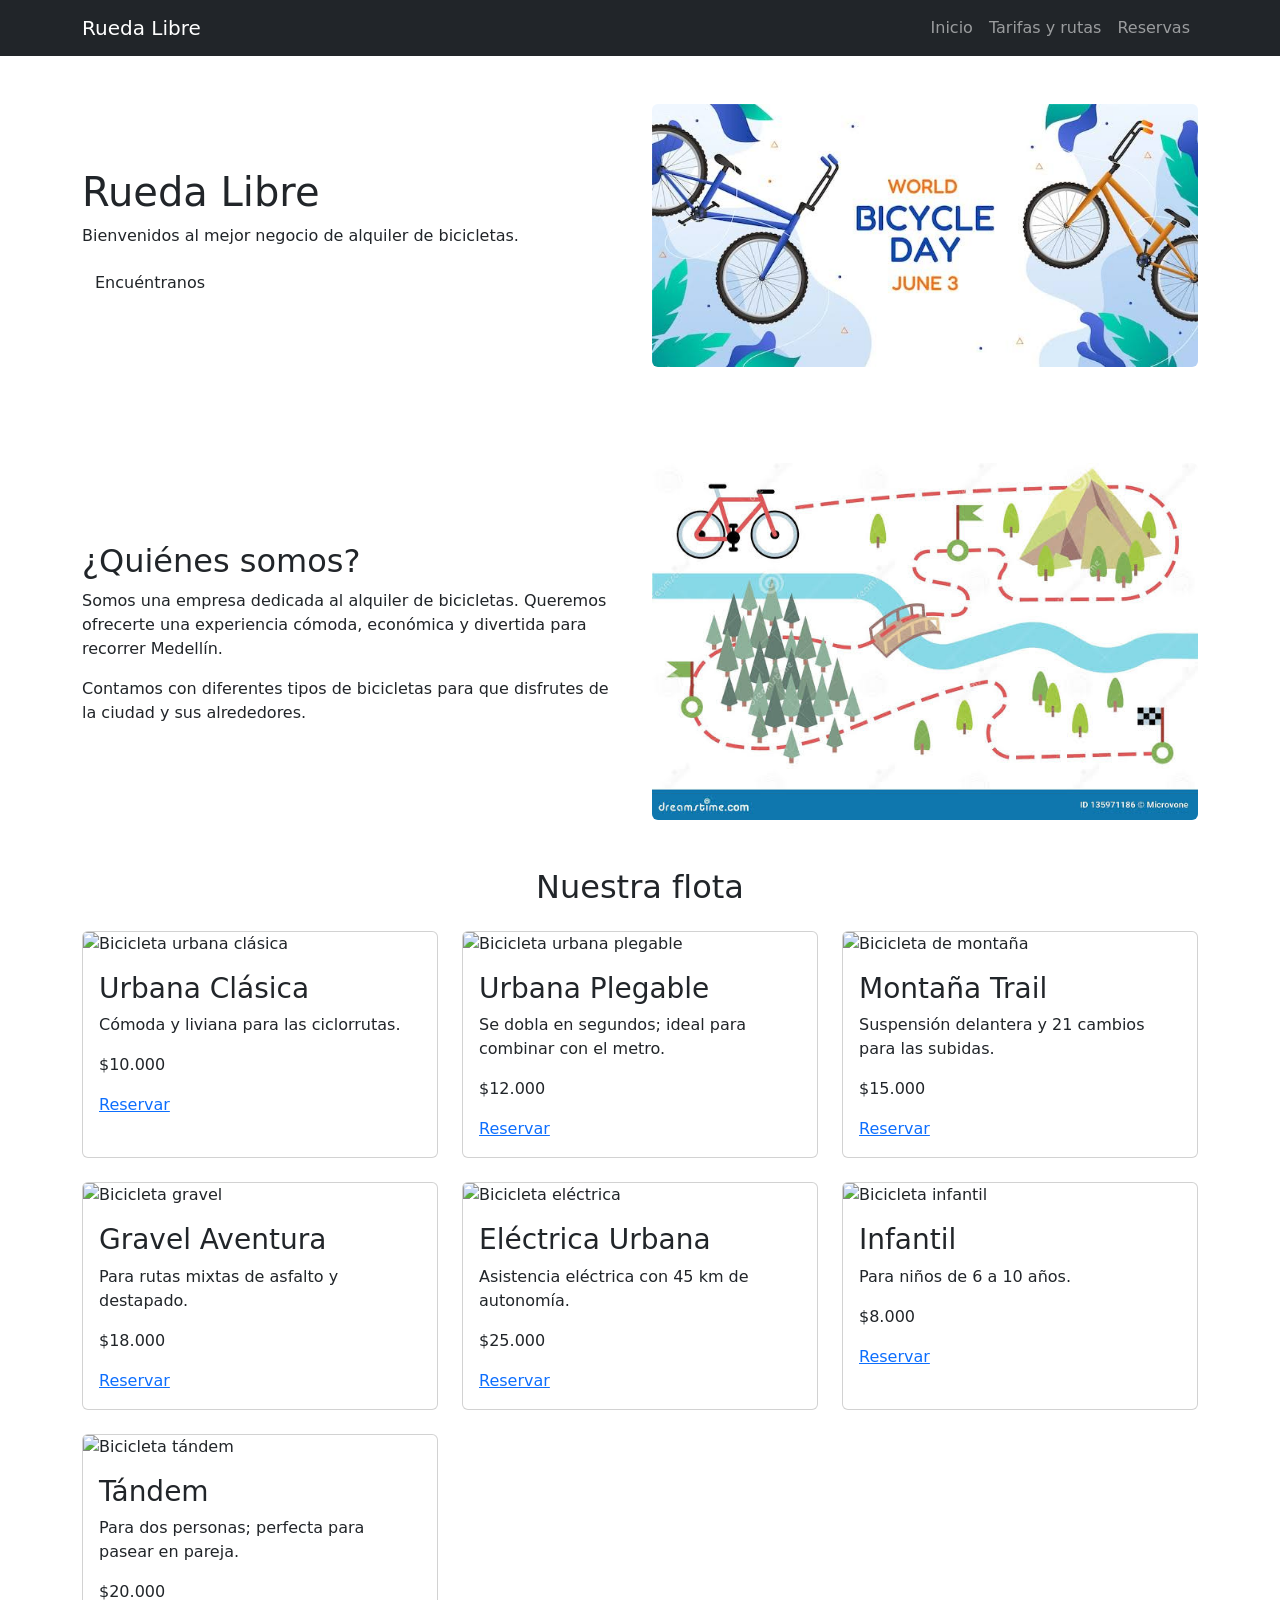
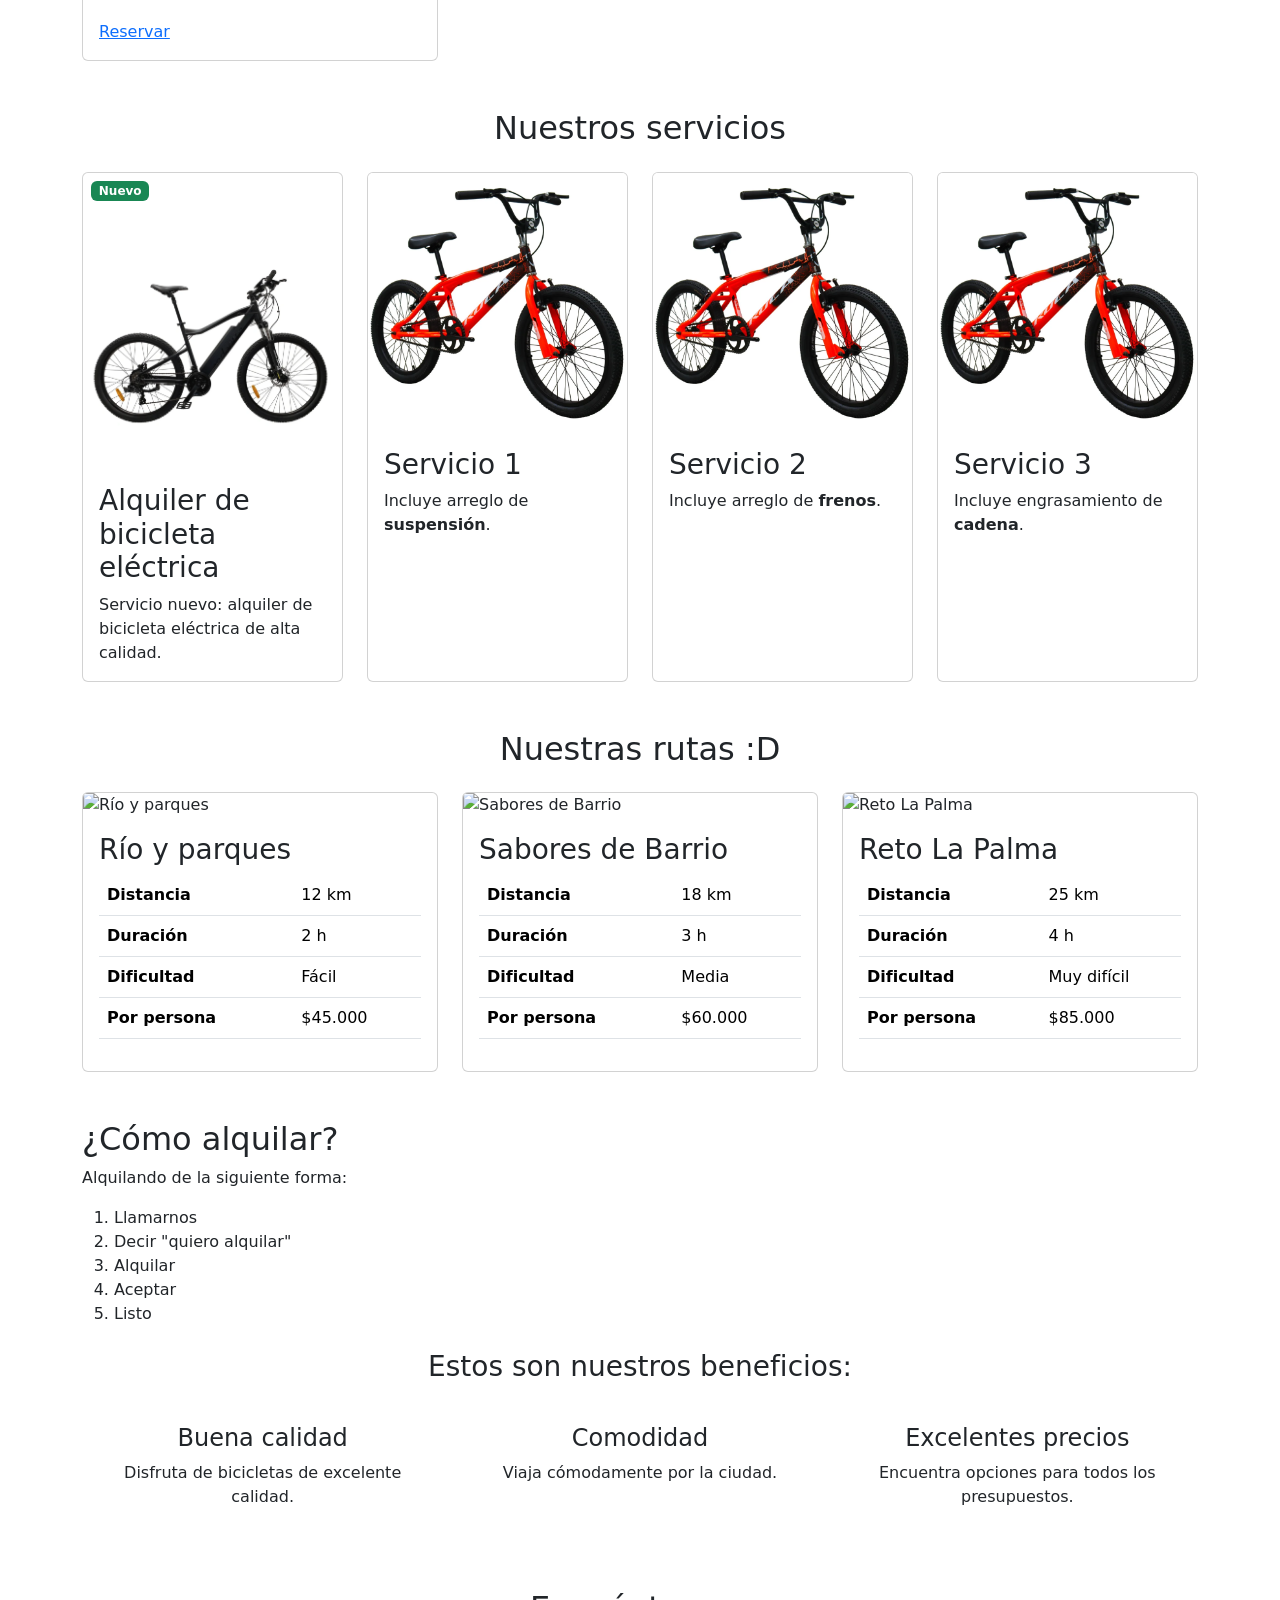
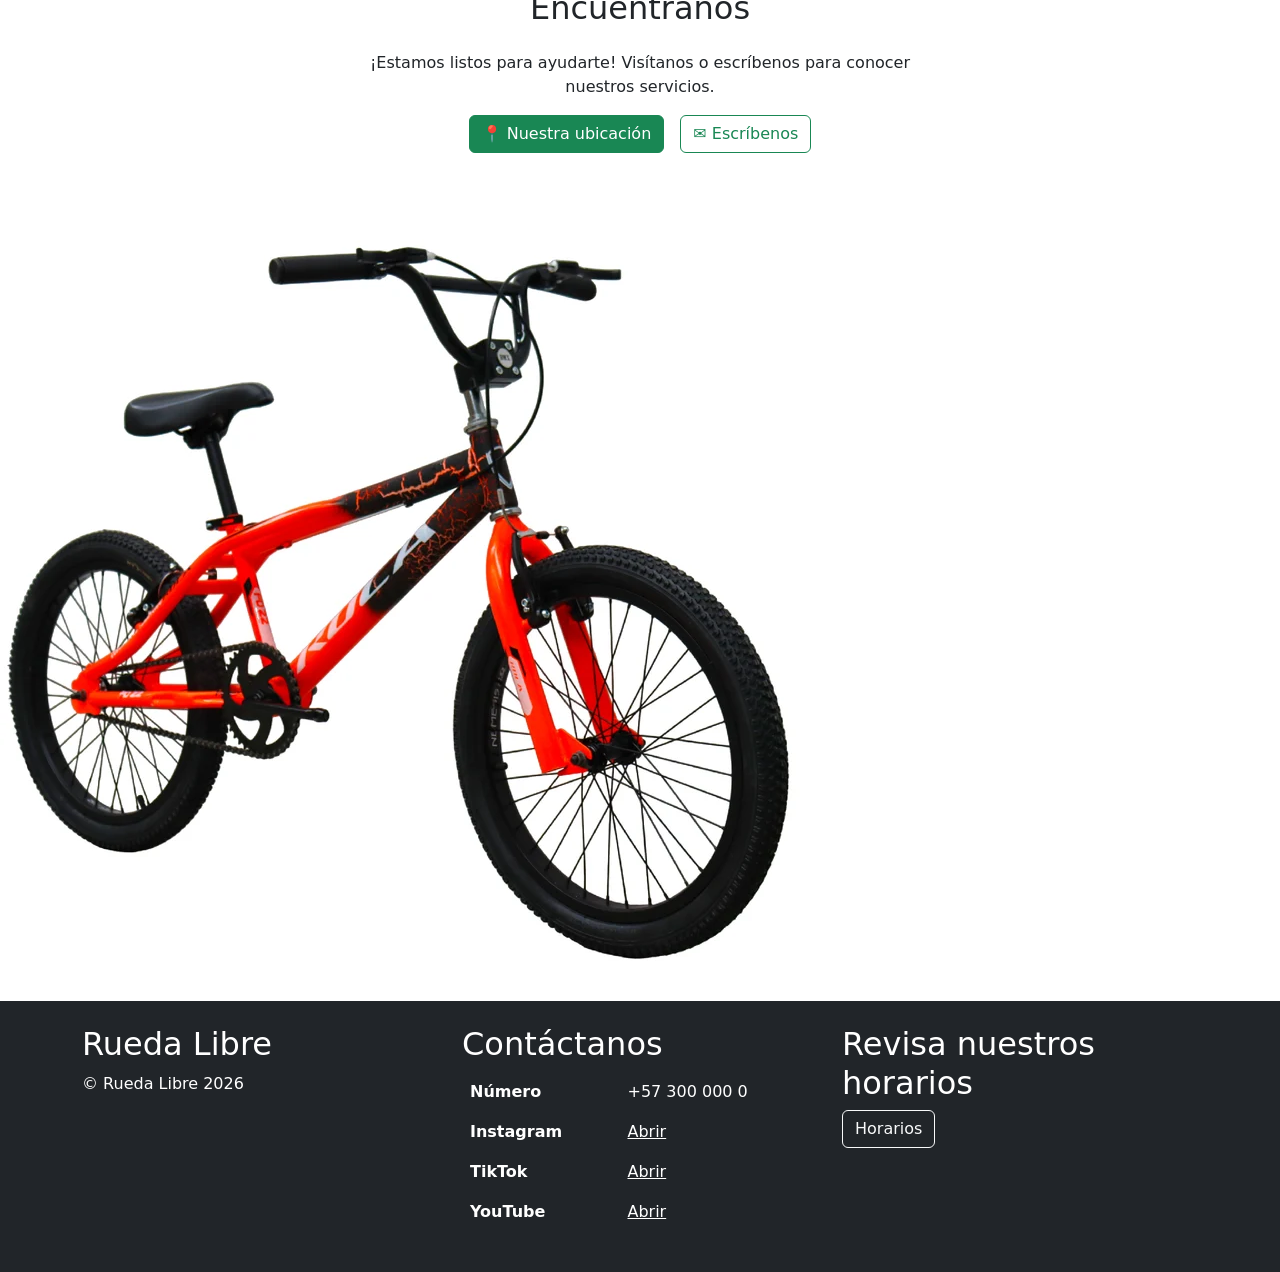
==== commit bf6f08da: "Inicio migra a Bootstrap" ====
--- a/index.html
+++ b/index.html
@@ -3,196 +3,337 @@
     <head>
         <meta charset="UTF-8" />
         <meta name="viewport" content="width=device-width, initial-scale=1.0" />
+
         <title>Rueda Libre | Alquiler de bicicletas en Medellín</title>
 
+        <!-- Fuentes -->
         <link rel="preconnect" href="https://fonts.googleapis.com" />
         <link rel="preconnect" href="https://fonts.gstatic.com" crossorigin />
+
         <link
             href="https://fonts.googleapis.com/css2?family=Montserrat:ital,wght@0,100..900;1,100..900&family=Open+Sans:ital,wght@0,300..800;1,300..800&display=swap"
             rel="stylesheet"
         />
 
-        <link rel="stylesheet" href="./css/styles.css" />
-        <script src="js/import.js"></script>
+        <!-- Bootstrap -->
+        <link
+            href="https://cdn.jsdelivr.net/npm/bootstrap@5.3.8/dist/css/bootstrap.min.css"
+            rel="stylesheet"
+        />
+
+        <!-- Estilos propios: siempre después de Bootstrap -->
+        <!--<link rel="stylesheet" href="./css/styles.css" /> -->
+
+        <script src="js/import.js" defer></script>
     </head>
+
     <body>
         <div imports="use/header.htm"></div>
 
         <div imports="use/ws-button.htm"></div>
 
         <main>
-            <section id="hero">
-                <div class="centered-flexbox">
-                    <h1>Rueda Libre</h1>
-                    <p>
-                        Bienvenidos al mejor negocio de alquiler de bicicletas.
-                    </p>
-
-                    <p>
-                        <a href="#foundus"> enkuentranos </a>
-                    </p>
-                </div>
-
-                <div>
-                    <img
-                        id="cover-image"
-                        src="img/portadas.jpeg"
-                        alt="Dos bicicletas, una azul y una naranja"
-                    />
-                </div>
-            </section>
-
-            <section>
-                <h2>¿Quiénes somos?</h2>
-                <p>una enrpesa de bisiletas.</p>
-
-                <img
-                    src="img/ruta.jpeg"
-                    alt="Imagen de una ruta enmarcada en un mapa con una bicicleta roja"
-                />
-            </section>
-
-            <section>
-                <h2>Nuestra flota</h2>
-
-                <div id="nuestra-flota">
-                    <article class="card">
+            <section id="hero" class="container-fluid">
+                <div class="container">
+                    <div class="row align-items-center py-5">
+                        <div class="col-12 col-md-6 text-center text-md-start">
+                            <h1>Rueda Libre</h1>
+
+                            <p>
+                                Bienvenidos al mejor negocio de alquiler de
+                                bicicletas.
+                            </p>
+
+                            <a href="#foundus" class="btn btn-action-call">
+                                Encuéntranos
+                            </a>
+                        </div>
+
+                        <div class="col-12 col-md-6 mt-4 mt-md-0">
+                            <img
+                                id="cover-image"
+                                class="img-fluid rounded"
+                                src="img/portadas.jpeg"
+                                alt="Dos bicicletas, una azul y una naranja"
+                            />
+                        </div>
+                    </div>
+                </div>
+            </section>
+
+            <section class="container my-5" id="quienes-somos">
+                <div class="row align-items-center g-4">
+                    <!-- Texto -->
+                    <div class="col-12 col-md-6">
+                        <h2>¿Quiénes somos?</h2>
+
+                        <p>
+                            Somos una empresa dedicada al alquiler de
+                            bicicletas. Queremos ofrecerte una experiencia
+                            cómoda, económica y divertida para recorrer
+                            Medellín.
+                        </p>
+
+                        <p>
+                            Contamos con diferentes tipos de bicicletas para que
+                            disfrutes de la ciudad y sus alrededores.
+                        </p>
+                    </div>
+
+                    <!-- Imagen -->
+                    <div class="col-12 col-md-6">
                         <img
-                            src="https://placehold.co/500x400"
-                            alt="setsito yiko"
+                            src="img/ruta.jpeg"
+                            alt="Imagen de una ruta enmarcada en un mapa con una bicicleta roja"
+                            class="img-fluid rounded"
                         />
-
-                        <h3>Urbana Clásica</h3>
-                        <p>Cómoda y liviana para las ciclorrutas.</p>
-                        <p class="price">$10.000</p>
-                        <a href="paginas/reservas.html" class="buy">
-                            Reservar
-                        </a>
-                    </article>
-                    <article class="card">
-                        <img
-                            src="https://placehold.co/500x400"
-                            alt="setsito yiko"
-                        />
-
-                        <h3>Urbana Plegable</h3>
-                        <p>
-                            Se dobla en segundos; ideal para combinar con el
-                            metro.
-                        </p>
-                        <p class="price">$12.000</p>
-                        <a href="paginas/reservas.html" class="buy">
-                            Reservar
-                        </a>
-                    </article>
-                    <article class="card">
-                        <img
-                            src="https://placehold.co/500x400"
-                            alt="setsito yiko"
-                        />
-
-                        <h3>Montaña Trail</h3>
-                        <p>
-                            Suspensión delantera y 21 cambios para las subidas.
-                        </p>
-                        <p class="price">$15.000</p>
-                        <a href="paginas/reservas.html" class="buy">
-                            Reservar
-                        </a>
-                    </article>
-                    <article class="card">
-                        <img
-                            src="https://placehold.co/500x400"
-                            alt="setsito yiko"
-                        />
-
-                        <h3>Gravel Aventura</h3>
-                        <p>Para rutas mixtas de asfalto y destapado.</p>
-                        <p class="price">$18.000</p>
-                        <a href="paginas/reservas.html" class="buy">
-                            Reservar
-                        </a>
-                    </article>
-                    <article class="card">
-                        <img
-                            src="https://placehold.co/500x400"
-                            alt="setsito yiko"
-                        />
-
-                        <h3>Eléctrica Urbana</h3>
-                        <p>Asistencia eléctrica con 45 km de autonomía.</p>
-                        <p class="price">$25.000</p>
-                        <a href="paginas/reservas.html" class="buy">
-                            Reservar
-                        </a>
-                    </article>
-                    <article class="card">
-                        <img
-                            src="https://placehold.co/500x400"
-                            alt="setsito yiko"
-                        />
-
-                        <h3>Infantil</h3>
-                        <p>Para niños de 6 a 10 años.</p>
-                        <p class="price">$8.000</p>
-
-                        <a href="paginas/reservas.html" class="buy">
-                            Reservar
-                        </a>
-                    </article>
-
-                    <article>
-                        <img
-                            src="https://placehold.co/500x400"
-                            alt="setsito yiko"
-                        />
-
-                        <h3>Tándem</h3>
-                        <p>Para dos personas; perfecta para pasear en pareja</p>
-                        <p class="price">$20.000</p>
-                        <a href="paginas/reservas.html" class="buy">
-                            Reservar
-                        </a>
-                    </article>
-                </div>
-            </section>
-
-            <section>
-                <h2>Nuestros servicios</h2>
-
-                <div class="services-container">
-                    <article class="service-card">
-                        <span class="badge"> Nuevo </span>
-
-                        <img
-                            src="img/bici-electrica.png"
-                            alt="Bicicleta eléctrica"
-                        />
-
-                        <h3>Alquiler de bicicleta eléctrica</h3>
-
-                        <p>
-                            Servicio nuevo: Alquiler de bicicleta eléctrica de
-                            alta calidad.
-                        </p>
-                    </article>
-
-                    <article class="service-card">
-                        <img src="img/bijicleta1.webp" alt="Servicio 1" />
-                        <h3>Servicio 1</h3>
-                        <p>Incluye arreglo de <strong>suspensión</strong></p>
-                    </article>
-
-                    <article class="service-card">
-                        <img src="img/bijicleta1.webp" alt="Servicio 2" />
-                        <h3>Servicio 2</h3>
-                        <p>Incluye arreglo de <strong>frenos</strong></p>
-                    </article>
-
-                    <article class="service-card">
-                        <img src="img/bijicleta1.webp" alt="Servicio 3" />
-                        <h3>Servicio 3</h3>
-                        <p>Incluye engrasamiento de <strong>cadena</strong></p>
+                    </div>
+                </div>
+            </section>
+
+            <section class="container my-5">
+                <h2 class="text-center mb-4">Nuestra flota</h2>
+
+                <div id="nuestra-flota" class="row g-4">
+                    <article class="col-12 col-md-6 col-lg-4">
+                        <div class="card h-100">
+                            <img
+                                src="https://placehold.co/500x400"
+                                class="card-img-top"
+                                alt="Bicicleta urbana clásica"
+                            />
+
+                            <div class="card-body">
+                                <h3 class="card-title">Urbana Clásica</h3>
+                                <p class="card-text">
+                                    Cómoda y liviana para las ciclorrutas.
+                                </p>
+                                <p class="price">$10.000</p>
+                                <a href="paginas/reservas.html" class="buy"
+                                    >Reservar</a
+                                >
+                            </div>
+                        </div>
+                    </article>
+
+                    <article class="col-12 col-md-6 col-lg-4">
+                        <div class="card h-100">
+                            <img
+                                src="https://placehold.co/500x400"
+                                class="card-img-top"
+                                alt="Bicicleta urbana plegable"
+                            />
+
+                            <div class="card-body">
+                                <h3 class="card-title">Urbana Plegable</h3>
+                                <p class="card-text">
+                                    Se dobla en segundos; ideal para combinar
+                                    con el metro.
+                                </p>
+                                <p class="price">$12.000</p>
+                                <a href="paginas/reservas.html" class="buy"
+                                    >Reservar</a
+                                >
+                            </div>
+                        </div>
+                    </article>
+
+                    <article class="col-12 col-md-6 col-lg-4">
+                        <div class="card h-100">
+                            <img
+                                src="https://placehold.co/500x400"
+                                class="card-img-top"
+                                alt="Bicicleta de montaña"
+                            />
+
+                            <div class="card-body">
+                                <h3 class="card-title">Montaña Trail</h3>
+                                <p class="card-text">
+                                    Suspensión delantera y 21 cambios para las
+                                    subidas.
+                                </p>
+                                <p class="price">$15.000</p>
+                                <a href="paginas/reservas.html" class="buy"
+                                    >Reservar</a
+                                >
+                            </div>
+                        </div>
+                    </article>
+
+                    <article class="col-12 col-md-6 col-lg-4">
+                        <div class="card h-100">
+                            <img
+                                src="https://placehold.co/500x400"
+                                class="card-img-top"
+                                alt="Bicicleta gravel"
+                            />
+
+                            <div class="card-body">
+                                <h3 class="card-title">Gravel Aventura</h3>
+                                <p class="card-text">
+                                    Para rutas mixtas de asfalto y destapado.
+                                </p>
+                                <p class="price">$18.000</p>
+                                <a href="paginas/reservas.html" class="buy"
+                                    >Reservar</a
+                                >
+                            </div>
+                        </div>
+                    </article>
+
+                    <article class="col-12 col-md-6 col-lg-4">
+                        <div class="card h-100">
+                            <img
+                                src="https://placehold.co/500x400"
+                                class="card-img-top"
+                                alt="Bicicleta eléctrica"
+                            />
+
+                            <div class="card-body">
+                                <h3 class="card-title">Eléctrica Urbana</h3>
+                                <p class="card-text">
+                                    Asistencia eléctrica con 45 km de autonomía.
+                                </p>
+                                <p class="price">$25.000</p>
+                                <a href="paginas/reservas.html" class="buy"
+                                    >Reservar</a
+                                >
+                            </div>
+                        </div>
+                    </article>
+
+                    <article class="col-12 col-md-6 col-lg-4">
+                        <div class="card h-100">
+                            <img
+                                src="https://placehold.co/500x400"
+                                class="card-img-top"
+                                alt="Bicicleta infantil"
+                            />
+
+                            <div class="card-body">
+                                <h3 class="card-title">Infantil</h3>
+                                <p class="card-text">
+                                    Para niños de 6 a 10 años.
+                                </p>
+                                <p class="price">$8.000</p>
+                                <a href="paginas/reservas.html" class="buy"
+                                    >Reservar</a
+                                >
+                            </div>
+                        </div>
+                    </article>
+
+                    <article class="col-12 col-md-6 col-lg-4">
+                        <div class="card h-100">
+                            <img
+                                src="https://placehold.co/500x400"
+                                class="card-img-top"
+                                alt="Bicicleta tándem"
+                            />
+
+                            <div class="card-body">
+                                <h3 class="card-title">Tándem</h3>
+                                <p class="card-text">
+                                    Para dos personas; perfecta para pasear en
+                                    pareja.
+                                </p>
+                                <p class="price">$20.000</p>
+                                <a href="paginas/reservas.html" class="buy"
+                                    >Reservar</a
+                                >
+                            </div>
+                        </div>
+                    </article>
+                </div>
+            </section>
+
+            <section class="container my-5" id="servicios">
+                <h2 class="text-center mb-4">Nuestros servicios</h2>
+
+                <div class="row g-4">
+                    <!-- Servicio 1 -->
+                    <article class="col-12 col-md-6 col-lg-3">
+                        <div class="card h-100">
+                            <span class="badge bg-success align-self-start m-2">
+                                Nuevo
+                            </span>
+
+                            <img
+                                src="img/bici-electrica.png"
+                                class="card-img-top"
+                                alt="Bicicleta eléctrica"
+                            />
+
+                            <div class="card-body">
+                                <h3 class="card-title">
+                                    Alquiler de bicicleta eléctrica
+                                </h3>
+
+                                <p class="card-text">
+                                    Servicio nuevo: alquiler de bicicleta
+                                    eléctrica de alta calidad.
+                                </p>
+                            </div>
+                        </div>
+                    </article>
+
+                    <!-- Servicio 2 -->
+                    <article class="col-12 col-md-6 col-lg-3">
+                        <div class="card h-100">
+                            <img
+                                src="img/bijicleta1.webp"
+                                class="card-img-top"
+                                alt="Servicio de arreglo de suspensión"
+                            />
+
+                            <div class="card-body">
+                                <h3 class="card-title">Servicio 1</h3>
+
+                                <p class="card-text">
+                                    Incluye arreglo de
+                                    <strong>suspensión</strong>.
+                                </p>
+                            </div>
+                        </div>
+                    </article>
+
+                    <!-- Servicio 3 -->
+                    <article class="col-12 col-md-6 col-lg-3">
+                        <div class="card h-100">
+                            <img
+                                src="img/bijicleta1.webp"
+                                class="card-img-top"
+                                alt="Servicio de arreglo de frenos"
+                            />
+
+                            <div class="card-body">
+                                <h3 class="card-title">Servicio 2</h3>
+
+                                <p class="card-text">
+                                    Incluye arreglo de <strong>frenos</strong>.
+                                </p>
+                            </div>
+                        </div>
+                    </article>
+
+                    <!-- Servicio 4 -->
+                    <article class="col-12 col-md-6 col-lg-3">
+                        <div class="card h-100">
+                            <img
+                                src="img/bijicleta1.webp"
+                                class="card-img-top"
+                                alt="Servicio de mantenimiento de cadena"
+                            />
+
+                            <div class="card-body">
+                                <h3 class="card-title">Servicio 3</h3>
+
+                                <p class="card-text">
+                                    Incluye engrasamiento de
+                                    <strong>cadena</strong>.
+                                </p>
+                            </div>
+                        </div>
                     </article>
                 </div>
             </section>
@@ -246,173 +387,208 @@
             </section>
 -->
 
-            <section>
-                <h2>Nuestras rutas :D</h2>
-
-                <div id="rutas">
-                    <article class="ruta">
-                        <img
-                            src="https://encrypted-tbn0.gstatic.com/images?q=tbn:ANd9GcTkt40ztRLaQd5oEI0nP-sQum-Y0hlqGoBEBIxs67W-kmk4DVKvSK7jNAI&s=10"
-                            alt="Río y parques"
-                        />
-                        <div class="info">
-                            <h3>Río y parques</h3>
-                            <table>
-                                <tbody>
-                                    <tr>
-                                        <th>Distancia</th>
-                                        <td>12 km</td>
-                                    </tr>
-
-                                    <tr>
-                                        <th>Duración</th>
-                                        <td>2 h</td>
-                                    </tr>
-
-                                    <tr>
-                                        <th>Dificultad</th>
-                                        <td>Fácil</td>
-                                    </tr>
-
-                                    <tr>
-                                        <th>Por persona</th>
-                                        <td>$45.000</td>
-                                    </tr>
-                                </tbody>
-                            </table>
-                        </div>
-                    </article>
-
-                    <article class="ruta">
-                        <img
-                            src="https://www.bike55.es/blog/wp-content/uploads/2019/01/mejores-rutas-ciclismo-del-mundo-825x510.jpg"
-                            alt="Sabores de Barrio"
-                        />
-                        <div class="info">
-                            <h3>Sabores de Barrio</h3>
-                            <table>
-                                <tbody>
-                                    <tr>
-                                        <th>Distancia</th>
-                                        <td>18 km</td>
-                                    </tr>
-
-                                    <tr>
-                                        <th>Duración</th>
-                                        <td>3 h</td>
-                                    </tr>
-
-                                    <tr>
-                                        <th>Dificultad</th>
-                                        <td>Media</td>
-                                    </tr>
-
-                                    <tr>
-                                        <th>Por persona</th>
-                                        <td>$60.000</td>
-                                    </tr>
-                                </tbody>
-                            </table>
-                        </div>
-                    </article>
-
-                    <article class="ruta">
-                        <img
-                            src="https://encrypted-tbn0.gstatic.com/images?q=tbn:ANd9GcQ2Scoydu1P4zlYbUadkz_f_uZSdCkWk2DtP6a5PcWq_aZAp1Ex0SSyyW5D&s=10"
-                            alt="Reto La Palma"
-                        />
-                        <div class="info">
-                            <h3>Reto La Palma</h3>
-                            <table>
-                                <tbody>
-                                    <tr>
-                                        <th>Distancia</th>
-                                        <td>25 km</td>
-                                    </tr>
-
-                                    <tr>
-                                        <th>Duración</th>
-                                        <td>4 h</td>
-                                    </tr>
-
-                                    <tr>
-                                        <th>Dificultad</th>
-                                        <td>Muy difícil</td>
-                                    </tr>
-
-                                    <tr>
-                                        <th>Por persona</th>
-                                        <td>$85.000</td>
-                                    </tr>
-                                </tbody>
-                            </table>
-                        </div>
-                    </article>
-                </div>
-            </section>
-
-            <section>
+            <section class="container my-5" id="galeria-rutas">
+                <h2 class="text-center mb-4">Nuestras rutas :D</h2>
+
+                <div class="row g-4">
+                    <!-- Ruta 1 -->
+                    <article class="col-12 col-md-6 col-lg-4">
+                        <div class="card h-100">
+                            <img
+                                src="https://encrypted-tbn0.gstatic.com/images?q=tbn:ANd9GcTkt40ztRLaQd5oEI0nP-sQum-Y0hlqGoBEBIxs67W-kmk4DVKvSK7jNAI&s=10"
+                                class="card-img-top"
+                                alt="Río y parques"
+                            />
+
+                            <div class="card-body">
+                                <h3 class="card-title">Río y parques</h3>
+
+                                <table class="table">
+                                    <tbody>
+                                        <tr>
+                                            <th>Distancia</th>
+                                            <td>12 km</td>
+                                        </tr>
+
+                                        <tr>
+                                            <th>Duración</th>
+                                            <td>2 h</td>
+                                        </tr>
+
+                                        <tr>
+                                            <th>Dificultad</th>
+                                            <td>Fácil</td>
+                                        </tr>
+
+                                        <tr>
+                                            <th>Por persona</th>
+                                            <td>$45.000</td>
+                                        </tr>
+                                    </tbody>
+                                </table>
+                            </div>
+                        </div>
+                    </article>
+
+                    <!-- Ruta 2 -->
+                    <article class="col-12 col-md-6 col-lg-4">
+                        <div class="card h-100">
+                            <img
+                                src="https://www.bike55.es/blog/wp-content/uploads/2019/01/mejores-rutas-ciclismo-del-mundo-825x510.jpg"
+                                class="card-img-top"
+                                alt="Sabores de Barrio"
+                            />
+
+                            <div class="card-body">
+                                <h3 class="card-title">Sabores de Barrio</h3>
+
+                                <table class="table">
+                                    <tbody>
+                                        <tr>
+                                            <th>Distancia</th>
+                                            <td>18 km</td>
+                                        </tr>
+
+                                        <tr>
+                                            <th>Duración</th>
+                                            <td>3 h</td>
+                                        </tr>
+
+                                        <tr>
+                                            <th>Dificultad</th>
+                                            <td>Media</td>
+                                        </tr>
+
+                                        <tr>
+                                            <th>Por persona</th>
+                                            <td>$60.000</td>
+                                        </tr>
+                                    </tbody>
+                                </table>
+                            </div>
+                        </div>
+                    </article>
+
+                    <!-- Ruta 3 -->
+                    <article class="col-12 col-md-6 col-lg-4">
+                        <div class="card h-100">
+                            <img
+                                src="https://encrypted-tbn0.gstatic.com/images?q=tbn:ANd9GcQ2Scoydu1P4zlYbUadkz_f_uZSdCkWk2DtP6a5PcWq_aZAp1Ex0SSyyW5D&s=10"
+                                class="card-img-top"
+                                alt="Reto La Palma"
+                            />
+
+                            <div class="card-body">
+                                <h3 class="card-title">Reto La Palma</h3>
+
+                                <table class="table">
+                                    <tbody>
+                                        <tr>
+                                            <th>Distancia</th>
+                                            <td>25 km</td>
+                                        </tr>
+
+                                        <tr>
+                                            <th>Duración</th>
+                                            <td>4 h</td>
+                                        </tr>
+
+                                        <tr>
+                                            <th>Dificultad</th>
+                                            <td>Muy difícil</td>
+                                        </tr>
+
+                                        <tr>
+                                            <th>Por persona</th>
+                                            <td>$85.000</td>
+                                        </tr>
+                                    </tbody>
+                                </table>
+                            </div>
+                        </div>
+                    </article>
+                </div>
+            </section>
+
+            <section class="container my-5">
                 <h2>¿Cómo alquilar?</h2>
-                <p>Alquilando d la siguiente folma:</p>
+
+                <p>Alquilando de la siguiente forma:</p>
 
                 <ol>
                     <li>Llamarnos</li>
-
-                    <li>desir "quiero alkilar"</li>
-
-                    <li>alkilar</li>
-
-                    <li>aceitasao</li>
-
-                    <li>listo</li>
+                    <li>Decir "quiero alquilar"</li>
+                    <li>Alquilar</li>
+                    <li>Aceptar</li>
+                    <li>Listo</li>
                 </ol>
 
-                <p>esthos son nuestro venefisions:</p>
-
-                <ul>
-                    <li>Mui vuea calida</li>
-
-                    <li>
-                        <em>Calida buena</em>
-                    </li>
-
-                    <li>eselente calida</li>
-                </ul>
-
-                <p>
-                    Revisa nuetras tarifas:
-                    <a href="paginas/tarifas.html#bisikletas">Bisikletas</a>
-                    .
-                    <a href="paginas/tarifas.html#recorrios">RecorridOs</a>
-                </p>
-
-                <p>
-                    <a href="paginas/reservas.html" class="btn-action-call"
-                        >Reservar ahora</a
-                    >
-                </p>
-            </section>
-
-            <section>
-                <h2 id="foundus">Encuéntranos</h2>
-
-                <p>
-                    <a
-                        href="https://maps.app.goo.gl/pf4dngJeoCYVcXwi8"
-                        target="_blank"
-                    >
-                        Nuetra uvikasion
-                    </a>
-
-                    .
-
-                    <a href="mailto:hola@ruedalibre.example"> Ecribeno </a>
-                </p>
+                <h3 class="text-center my-4">Estos son nuestros beneficios:</h3>
+
+                <div class="row g-3">
+                    <article class="col-12 col-md-4">
+                        <div class="p-3 rounded text-center h-100">
+                            <h4>Buena calidad</h4>
+                            <p>Disfruta de bicicletas de excelente calidad.</p>
+                        </div>
+                    </article>
+
+                    <article class="col-12 col-md-4">
+                        <div class="p-3 rounded text-center h-100">
+                            <h4>Comodidad</h4>
+                            <p>Viaja cómodamente por la ciudad.</p>
+                        </div>
+                    </article>
+
+                    <article class="col-12 col-md-4">
+                        <div class="p-3 rounded text-center h-100">
+                            <h4>Excelentes precios</h4>
+                            <p>
+                                Encuentra opciones para todos los presupuestos.
+                            </p>
+                        </div>
+                    </article>
+                </div>
+            </section>
+
+            <section class="container my-5" id="foundus">
+                <div class="row justify-content-center text-center">
+                    <div class="col-12 col-md-8 col-lg-6">
+                        <h2 class="mb-4">Encuéntranos</h2>
+
+                        <p>
+                            ¡Estamos listos para ayudarte! Visítanos o
+                            escríbenos para conocer nuestros servicios.
+                        </p>
+
+                        <div
+                            class="d-flex flex-column flex-md-row justify-content-center gap-3"
+                        >
+                            <a
+                                href="https://maps.app.goo.gl/pf4dngJeoCYVcXwi8"
+                                target="_blank"
+                                rel="noopener noreferrer"
+                                class="btn btn-success"
+                            >
+                                📍 Nuestra ubicación
+                            </a>
+
+                            <a
+                                href="mailto:hola@ruedalibre.example"
+                                class="btn btn-outline-success"
+                            >
+                                ✉️ Escríbenos
+                            </a>
+                        </div>
+                    </div>
+                </div>
             </section>
 
             <img src="img/bijicleta1.webp" alt="Bicicleta roja" />
         </main>
 
         <div imports="use/footer.htm"></div>
+
+        <script src="https://cdn.jsdelivr.net/npm/bootstrap@5.3.8/dist/js/bootstrap.bundle.min.js"></script>
     </body>
 </html>
--- a/css/styles.css
+++ b/css/styles.css
@@ -225,6 +225,10 @@
 #main-header {
     display: flex;
     justify-content: space-between;
+
+    flex-direction: column;
+    align-items: center;
+
     padding: 2rem 4rem;
 }
 
@@ -244,7 +248,7 @@
 
 #main-footer {
     display: grid;
-    grid-template-columns: repeat(3, 1fr);
+    grid-template-columns: repeat(auto-fit, minmax(278px, 1fr));
     gap: 1.5rem;
 }
 
@@ -292,7 +296,7 @@
     background-color: var(--highlight-color);
     padding: var(--spacing-lg);
     display: grid;
-    grid-template-columns: repeat(2, 1fr);
+    grid-template-columns: 1fr;
     gap: var(--spacing-lg);
 
     min-height: 100vh;
@@ -305,7 +309,7 @@
 #rutas {
     display: grid;
 
-    grid-template-columns: repeat(3, 1fr);
+    grid-template-columns: repeat(auto-fit, minmax(300px, 1fr));
     gap: var(--spacing-md);
 }
 
@@ -327,6 +331,38 @@
 
 #reservas-inicio {
     display: grid;
-    grid-template-columns: 2fr 1fr;
+    grid-template-columns: 1fr;
     gap: var(--spacing-lg);
 }
+
+.scroll-h {
+    overflow: auto;
+}
+
+.fee-table {
+    width: 500px;
+    min-width: 100%;
+}
+
+@media (min-width: 768px) {
+    #reservas-inicio {
+        grid-template-columns: 2fr 1fr;
+    }
+
+    #main-header {
+        flex-direction: row;
+        justify-content: space-between;
+    }
+
+    #main-footer {
+        grid-template-columns: repeat(3, 1fr);
+    }
+
+    #hero {
+        grid-template-columns: repeat(2, 1fr);
+    }
+
+    .fee-table {
+        margin-inline: auto;
+    }
+}
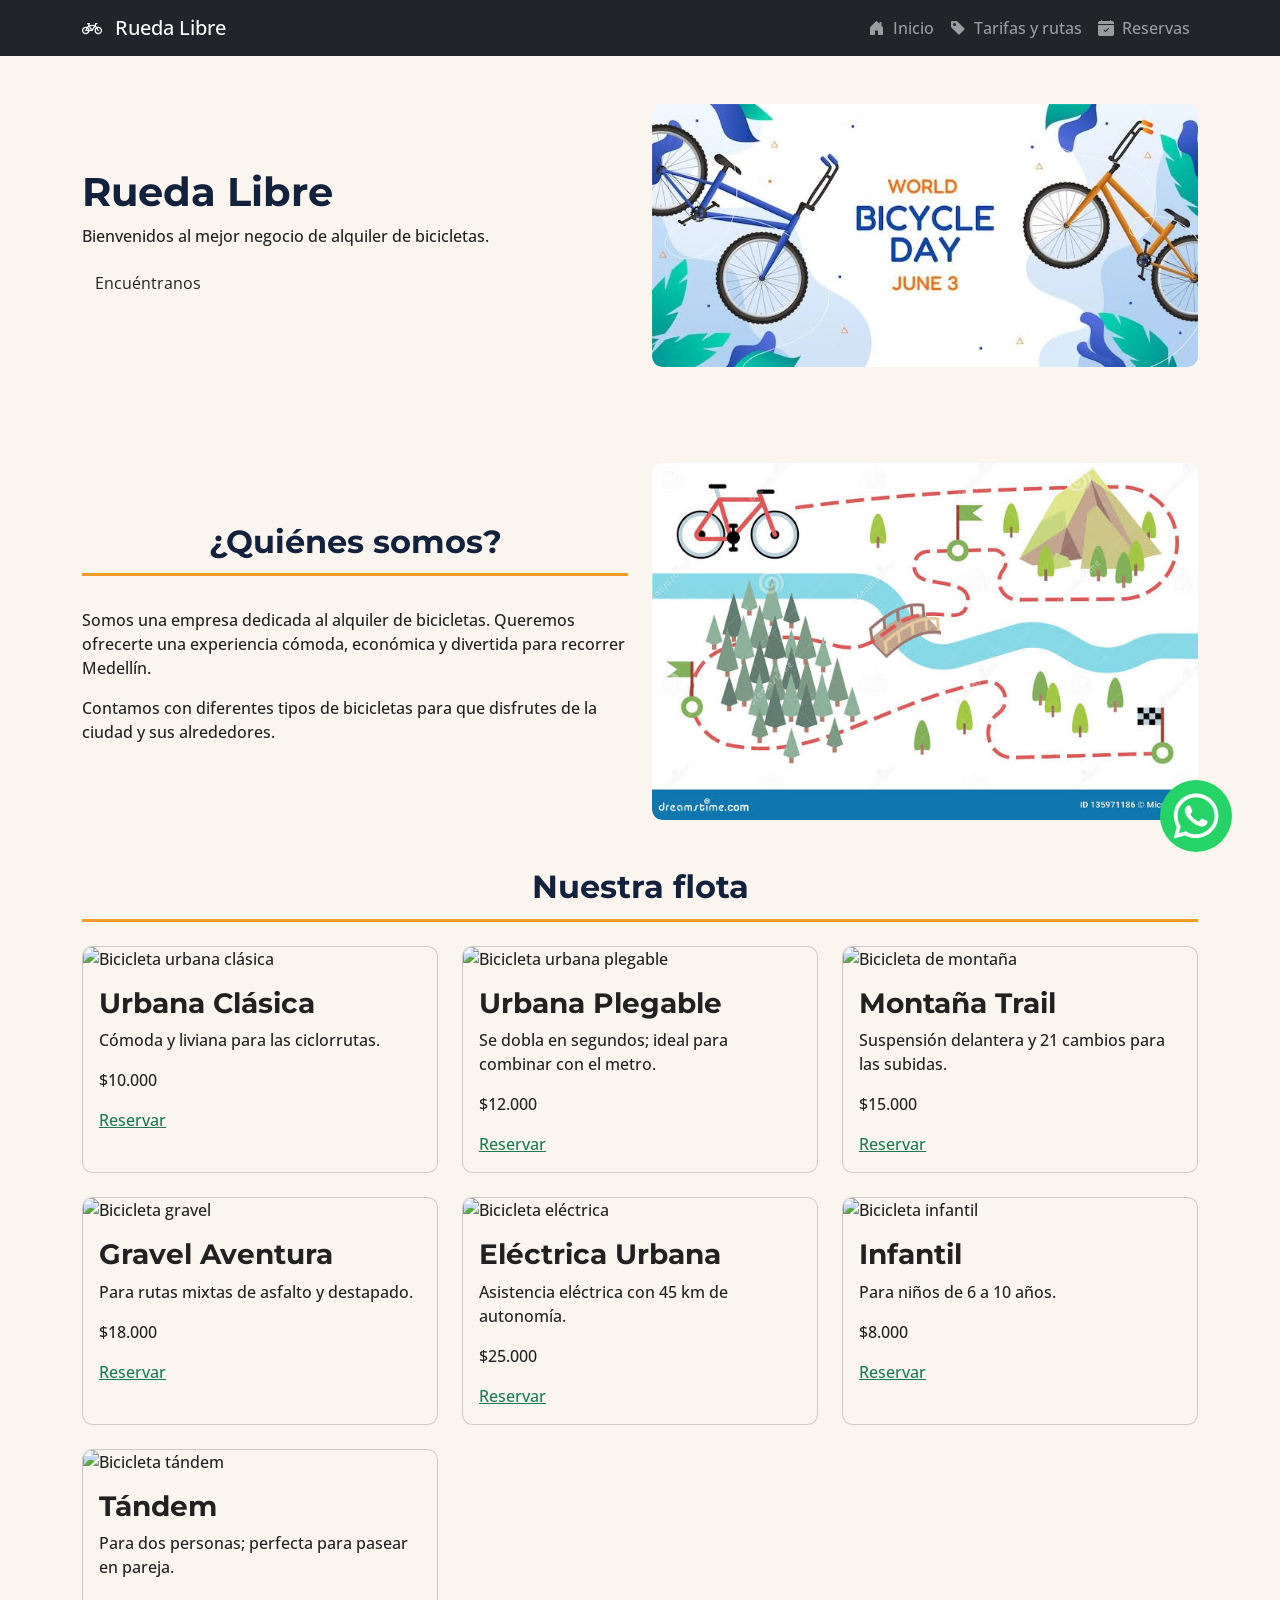
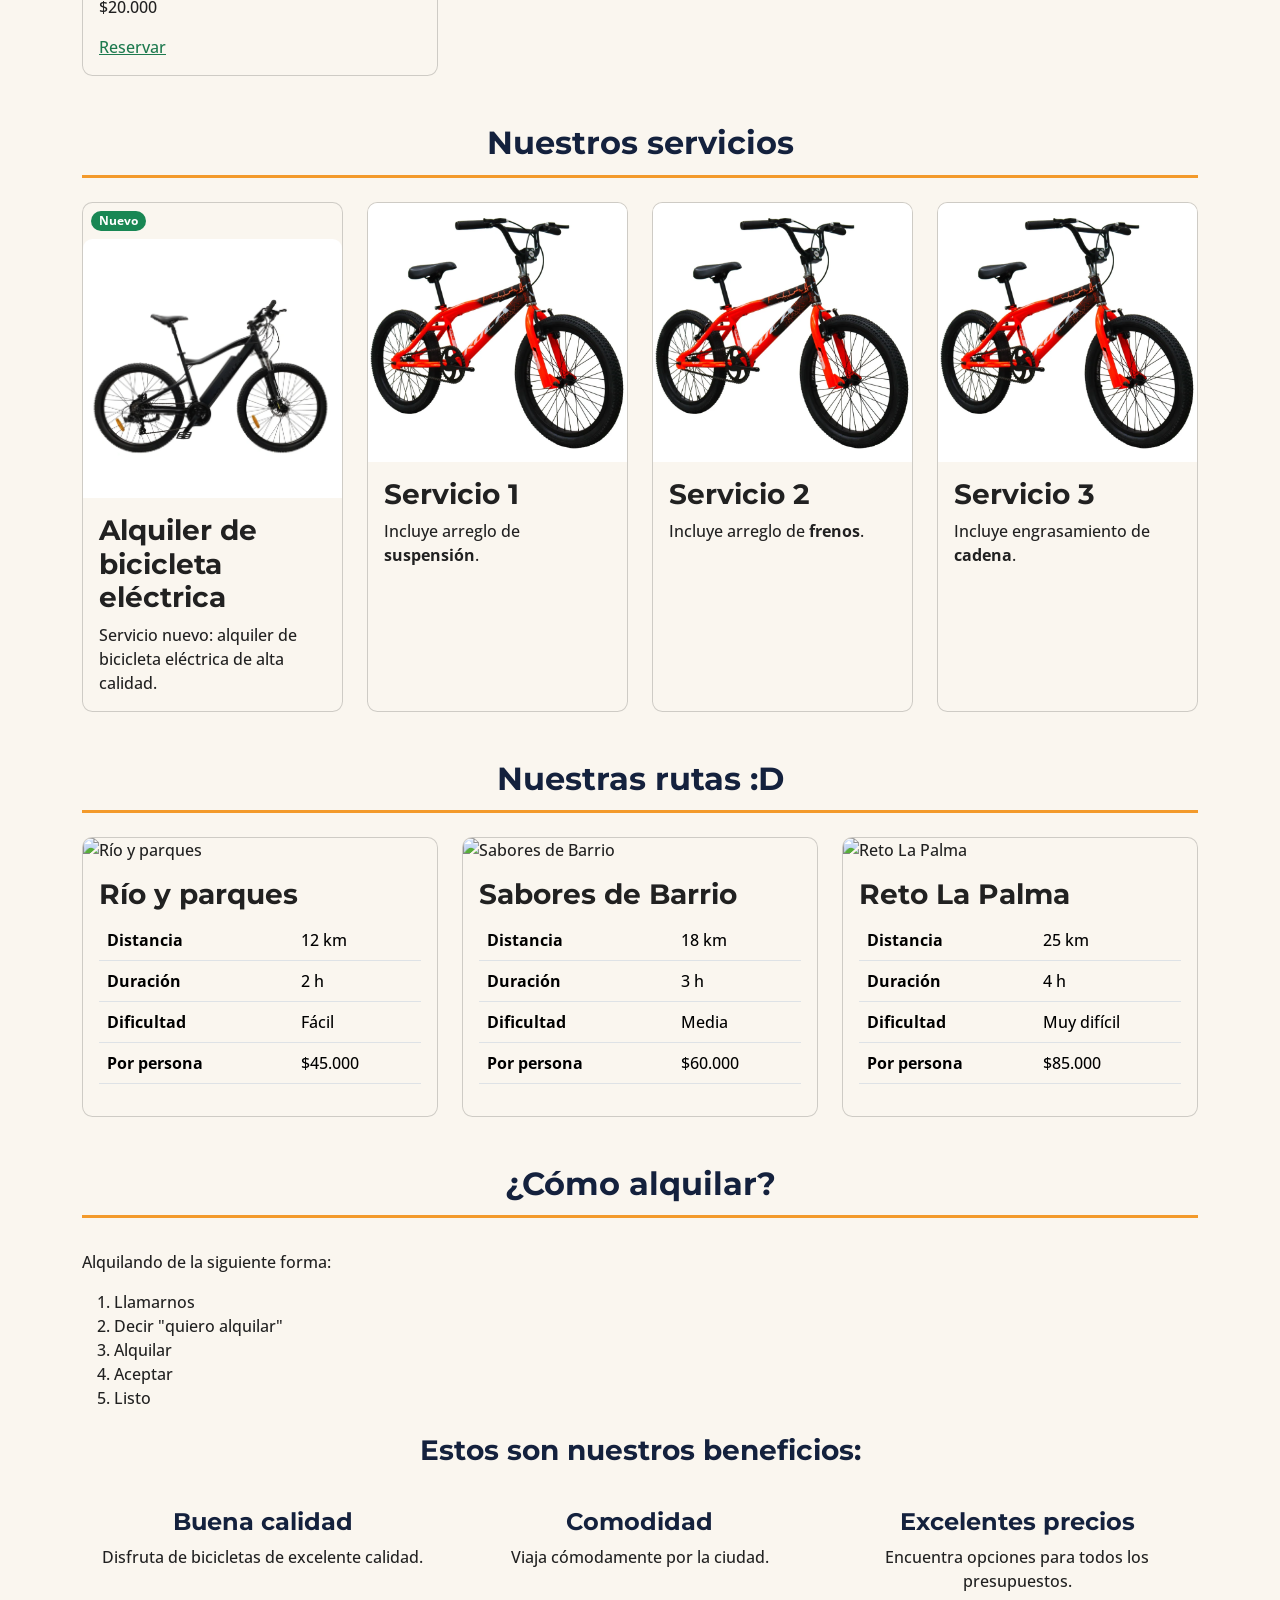
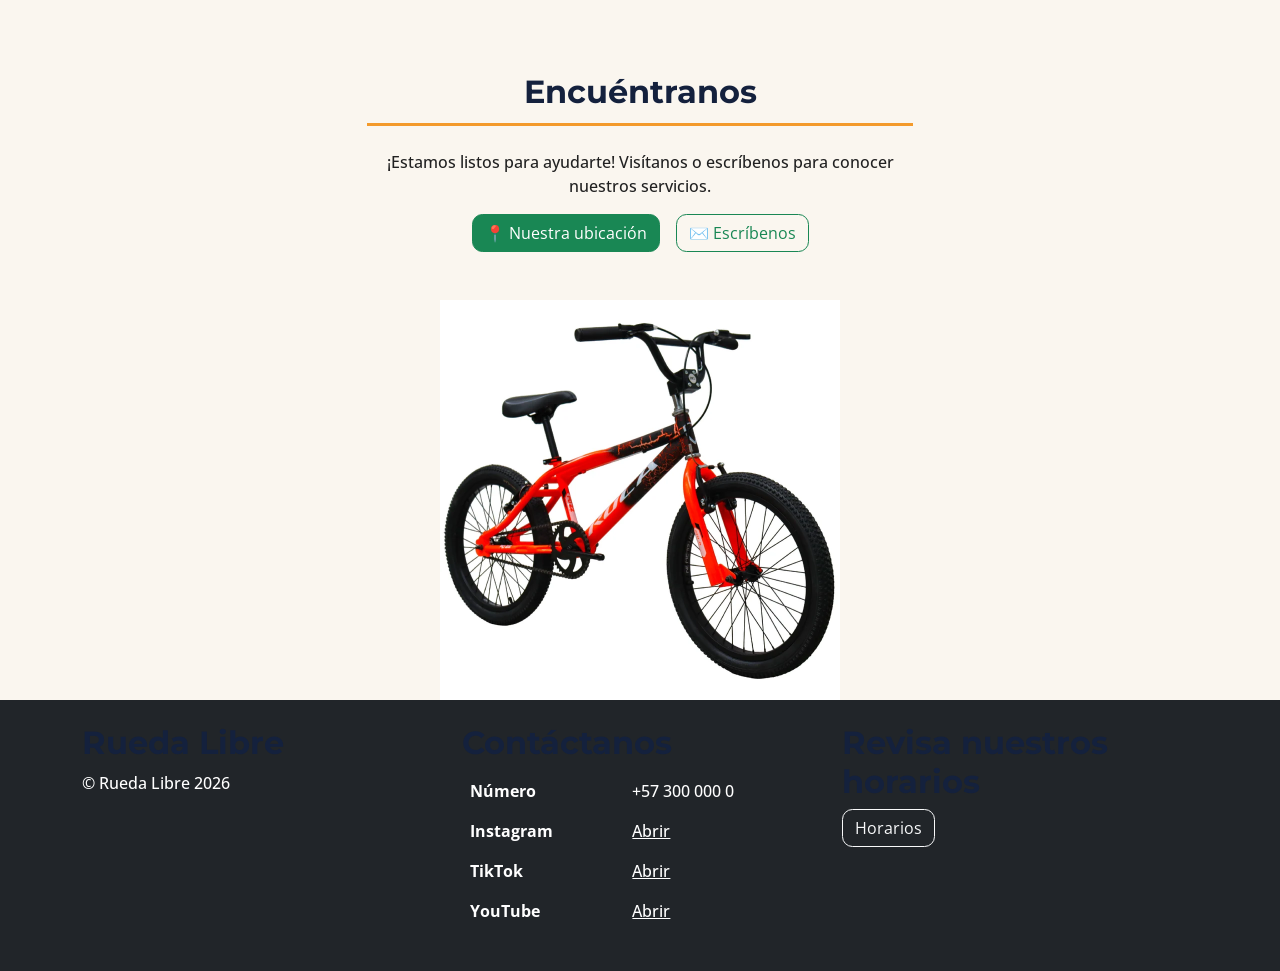
==== commit b775c3f9: "Rueda Libre v2.0: con identidad propia" ====
--- a/index.html
+++ b/index.html
@@ -15,14 +15,20 @@
             rel="stylesheet"
         />
 
-        <!-- Bootstrap -->
+        <!-- Bootstrap CSS -->
         <link
             href="https://cdn.jsdelivr.net/npm/bootstrap@5.3.8/dist/css/bootstrap.min.css"
             rel="stylesheet"
         />
 
+        <!-- Bootstrap Icons -->
+        <link
+            rel="stylesheet"
+            href="https://cdn.jsdelivr.net/npm/bootstrap-icons@1.13.1/font/bootstrap-icons.min.css"
+        />
+
         <!-- Estilos propios: siempre después de Bootstrap -->
-        <!--<link rel="stylesheet" href="./css/styles.css" /> -->
+        <link rel="stylesheet" href="./css/styles.css" />
 
         <script src="js/import.js" defer></script>
     </head>
@@ -65,7 +71,7 @@
                 <div class="row align-items-center g-4">
                     <!-- Texto -->
                     <div class="col-12 col-md-6">
-                        <h2>¿Quiénes somos?</h2>
+                        <h2 class="section-title">¿Quiénes somos?</h2>
 
                         <p>
                             Somos una empresa dedicada al alquiler de
@@ -92,7 +98,7 @@
             </section>
 
             <section class="container my-5">
-                <h2 class="text-center mb-4">Nuestra flota</h2>
+                <h2 class="section-title text-center mb-4">Nuestra flota</h2>
 
                 <div id="nuestra-flota" class="row g-4">
                     <article class="col-12 col-md-6 col-lg-4">
@@ -248,7 +254,9 @@
             </section>
 
             <section class="container my-5" id="servicios">
-                <h2 class="text-center mb-4">Nuestros servicios</h2>
+                <h2 class="section-title text-center mb-4">
+                    Nuestros servicios
+                </h2>
 
                 <div class="row g-4">
                     <!-- Servicio 1 -->
@@ -388,7 +396,9 @@
 -->
 
             <section class="container my-5" id="galeria-rutas">
-                <h2 class="text-center mb-4">Nuestras rutas :D</h2>
+                <h2 class="section-title text-center mb-4">
+                    Nuestras rutas :D
+                </h2>
 
                 <div class="row g-4">
                     <!-- Ruta 1 -->
@@ -511,7 +521,7 @@
             </section>
 
             <section class="container my-5">
-                <h2>¿Cómo alquilar?</h2>
+                <h2 class="section-title">¿Cómo alquilar?</h2>
 
                 <p>Alquilando de la siguiente forma:</p>
 
@@ -554,7 +564,7 @@
             <section class="container my-5" id="foundus">
                 <div class="row justify-content-center text-center">
                     <div class="col-12 col-md-8 col-lg-6">
-                        <h2 class="mb-4">Encuéntranos</h2>
+                        <h2 class="section-title mb-4">Encuéntranos</h2>
 
                         <p>
                             ¡Estamos listos para ayudarte! Visítanos o
@@ -584,7 +594,12 @@
                 </div>
             </section>
 
-            <img src="img/bijicleta1.webp" alt="Bicicleta roja" />
+            <img
+                style="max-width: 400px"
+                class="d-block mx-auto"
+                src="img/bijicleta1.webp"
+                alt="Bicicleta roja"
+            />
         </main>
 
         <div imports="use/footer.htm"></div>
--- a/css/styles.css
+++ b/css/styles.css
@@ -1,48 +1,9 @@
-/*
-
-Verde Ruta
-	
-
-#1E7A4F
-	
-
-Botones y enlaces
-
-Naranja Pedal
-	
-
-#F39A2B
-	
-
-Destacados y botones secundarios
-
-Azul Noche
-	
-
-#14213D
-	
-
-Títulos y encabezado
-
-Crema
-	
-
-#FAF6EF
-	
-
-Fondo general
-
-Gris Asfalto
-	
-
-#5B6470
-	
-
-Texto secundario
-
-*/
+/* =========================================
+   IDENTIDAD VISUAL - RUEDA LIBRE
+========================================= */
 
 :root {
+    /* Colores de marca */
     --ws-green: #25d366;
     --url-color: #1e7a4f;
     --highlight-color: #f39a2b;
@@ -51,38 +12,52 @@
     --secondary-text-color: #5b6470;
     --primary-text-color: rgb(33, 33, 33);
 
-    --title-font: "Montserrat";
+    /* Tipografía */
+    --title-font: "Montserrat", sans-serif;
     --title-weight: 700;
 
-    --text-font: "Open Sans";
+    --text-font: "Open Sans", sans-serif;
     --text-weight: 500;
 
+    /* Espaciado */
     --spacing-sm: 0.25rem;
     --spacing-md: 0.67rem;
     --spacing-lg: 1rem;
+
+    /* Variables globales Bootstrap */
+    --bs-primary: #1e7a4f;
+    --bs-primary-rgb: 30, 122, 79;
+
+    --bs-body-font-family: "Open Sans", sans-serif;
+    --bs-body-color: #212121;
+    --bs-body-bg: #faf6ef;
+
+    --bs-secondary-color: #5b6470;
+
+    --bs-link-color: #1e7a4f;
+    --bs-link-color-rgb: 30, 122, 79;
+    --bs-link-hover-color: #14213d;
+
+    --bs-border-radius: 0.65rem;
+    --bs-border-radius-lg: 0.85rem;
 }
+
+/* =========================================
+   ESTILOS GENERALES
+========================================= */
 
 * {
     box-sizing: border-box;
-}
-
-main {
-    max-width: 64rem;
-    margin-inline: auto;
 }
 
 img {
     width: 100%;
 }
 
-#cover-image {
-    height: 100vh;
-}
-
-html {
+body {
     font-family: var(--text-font);
     font-weight: var(--text-weight);
-
+    color: var(--primary-text-color);
     background-color: var(--background-color);
 }
 
@@ -93,276 +68,118 @@
 h5,
 h6 {
     font-family: var(--title-font);
-    font-weight: var(--text-weight);
+    font-weight: var(--title-weight);
     color: var(--title-color);
 }
 
-a {
-    color: var(--url-color);
+/* =========================================
+   BOTÓN VERDE RUTA
+========================================= */
+
+.btn-primary {
+    --bs-btn-color: #ffffff;
+    --bs-btn-bg: #1e7a4f;
+    --bs-btn-border-color: #1e7a4f;
+
+    --bs-btn-hover-color: #ffffff;
+    --bs-btn-hover-bg: #165c3c;
+    --bs-btn-hover-border-color: #165c3c;
+
+    --bs-btn-active-color: #ffffff;
+    --bs-btn-active-bg: #124a30;
+    --bs-btn-active-border-color: #124a30;
+
+    --bs-btn-focus-shadow-rgb: 30, 122, 79;
 }
 
-#menu a {
-    color: var(--url-color);
-    font-weight: 600;
+/* =========================================
+   BOTÓN NARANJA PEDAL
+========================================= */
+
+.btn-naranja {
+    --bs-btn-color: #14213d;
+    --bs-btn-bg: #f39a2b;
+    --bs-btn-border-color: #f39a2b;
+
+    --bs-btn-hover-color: #14213d;
+    --bs-btn-hover-bg: #db851b;
+    --bs-btn-hover-border-color: #db851b;
+
+    --bs-btn-active-color: #14213d;
+    --bs-btn-active-bg: #c67513;
+    --bs-btn-active-border-color: #c67513;
+
+    --bs-btn-focus-shadow-rgb: 243, 154, 43;
 }
 
-#menu a:hover {
+/* =========================================
+   COMPONENTES PROPIOS
+========================================= */
+
+/* Portada */
+.hero-brand {
+    background-color: var(--title-color);
+    color: #ffffff;
+    padding: 4rem 2rem;
+    border-radius: var(--bs-border-radius-lg);
+}
+
+.hero-brand h1 {
+    color: #ffffff;
+    font-size: clamp(2rem, 5vw, 3.5rem);
+}
+
+/* Títulos de sección */
+.section-title {
+    color: var(--title-color);
+    text-align: center;
+    margin-bottom: 2rem;
+    padding-bottom: 0.75rem;
+    border-bottom: 3px solid var(--highlight-color);
+}
+
+/* Pie de página */
+.footer-brand {
+    background-color: var(--title-color);
+    color: #ffffff;
+    padding: 2.5rem 0;
+}
+
+.footer-brand h2 {
+    color: #ffffff;
+}
+
+.footer-brand a {
+    color: #ffffff;
+    text-decoration: none;
+}
+
+.footer-brand a:hover {
     color: var(--highlight-color);
 }
 
-#menu a:focus {
-    color: var(--secondary-text-color);
-}
-
-.btn-action-call {
-    padding: var(--spacing-md);
-    background-color: var(--url-color);
-    color: var(--background-color);
-}
-
-.btn-action-call:hover {
-    background-color: var(--highlight-color);
-    color: var(--secondary-text-color);
-}
-
-.btn-action-call:focus {
-    background-color: var(--highlight-color);
-    border: 2px solid var(--secondary-text-color);
-}
-
-input:focus,
-textarea:focus,
-select:focus {
-    background-color: var(--highlight-color);
-}
-
-input,
-textarea,
-select {
-    width: 100%;
-}
-
-.services-container {
-    display: grid;
-
-    grid-template-columns: repeat(auto-fit, minmax(200px, 1fr));
-    gap: var(--spacing-md);
-}
-
-.service-card {
-    position: relative;
-    display: inline-block;
-    border: 1px solid var(--highlight-color);
-    background-color: var(--highlight-color);
-    color: var(--primary-text-color);
-    border-radius: var(--spacing-sm);
-    width: 100%;
-}
-
-.service-card > :not(img) {
-    padding-inline: var(--spacing-md);
-}
-
-.service-card img {
-    width: 100%;
-    height: 240px;
-    object-fit: cover;
-}
-
-.service-card .badge {
-    position: absolute;
-    background-color: var(--highlight-color);
-    border-radius: calc(1px * infinity);
-
-    right: 0;
-    top: 0;
-
-    color: var(--secondary-text-color);
-
-    translate: 25% -50%;
-}
-
-.fee-table {
-    border-collapse: collapse;
-    background-color: var(--title-color);
-    color: var(--background-color);
-}
-
-.fee-table caption {
-    color: var(--title-color);
-}
-
-.fee-table th,
-.fee-table td {
-    padding: var(--spacing-sm);
+/* Iconos de beneficios */
+.benefit-icon {
+    color: var(--url-color);
+    font-size: 2rem;
+    margin-bottom: 1rem;
 }
 
 .ws-button {
     position: fixed;
+    bottom: 3rem;
+    right: 3rem;
 
     width: 72px;
     height: 72px;
 
-    bottom: var(--spacing-lg);
-    right: var(--spacing-lg);
-
+    background-color: var(--ws-green);
     border-radius: calc(1px * infinity);
-    background-color: var(--ws-green);
 
     background-image: url("../img/whatsapp-svgrepo-com.svg");
-
     background-size: 48px 48px;
     background-repeat: no-repeat;
     background-position: 50% 50%;
 
-    z-index: 9999;
+    z-index: 3000;
 }
-
-.ws-button:hover {
-    filter: brightness(1.25);
-}
-
-#main-header {
-    display: flex;
-    justify-content: space-between;
-
-    flex-direction: column;
-    align-items: center;
-
-    padding: 2rem 4rem;
-}
-
-#h-name {
-    font-size: xx-large;
-}
-
-#h-menu {
-    display: flex;
-    flex-direction: row;
-    gap: 0.75rem;
-
-    flex-wrap: wrap;
-
-    list-style: none;
-}
-
-#main-footer {
-    display: grid;
-    grid-template-columns: repeat(auto-fit, minmax(278px, 1fr));
-    gap: 1.5rem;
-}
-
-#nuestra-flota {
-    gap: var(--spacing-md);
-    display: grid;
-    grid-template-columns: repeat(auto-fit, minmax(178px, 1fr));
-}
-
-#nuestra-flota .card {
-    display: flex;
-    flex-direction: column;
-}
-
-#nuestra-flota .price {
-    text-wrap-mode: nowrap;
-    overflow: hidden;
-    border: 1px solid calc(var(--url-color) * 0.5);
-    background-color: var(--highlight-color);
-    padding-right: var(--spacing-sm);
-    margin-right: auto;
-}
-
-#nuestra-flota .price::before {
-    content: "Precio por hora";
-    border-right: 1px solid calc(var(--url-color) * 0.5);
-    margin-right: var(--spacing-sm);
-    padding: var(--spacing-sm);
-
-    background-color: var(--url-color);
-    color: white;
-}
-
-#nuestra-flota .card .buy {
-    margin-top: auto;
-}
-
-.centered-flexbox {
-    display: flex;
-    justify-content: center;
-    flex-direction: column;
-}
-
-#hero {
-    background-color: var(--highlight-color);
-    padding: var(--spacing-lg);
-    display: grid;
-    grid-template-columns: 1fr;
-    gap: var(--spacing-lg);
-
-    min-height: 100vh;
-}
-
-#cover-image {
-    object-fit: contain;
-}
-
-#rutas {
-    display: grid;
-
-    grid-template-columns: repeat(auto-fit, minmax(300px, 1fr));
-    gap: var(--spacing-md);
-}
-
-#rutas .ruta {
-    border: 1px solid var(--url-color);
-    border-radius: var(--spacing-md);
-    overflow: hidden;
-}
-
-#rutas .ruta .info {
-    padding: var(--spacing-sm);
-}
-
-#rutas .ruta img {
-    width: 100%;
-    height: 232px;
-    object-fit: cover;
-}
-
-#reservas-inicio {
-    display: grid;
-    grid-template-columns: 1fr;
-    gap: var(--spacing-lg);
-}
-
-.scroll-h {
-    overflow: auto;
-}
-
-.fee-table {
-    width: 500px;
-    min-width: 100%;
-}
-
-@media (min-width: 768px) {
-    #reservas-inicio {
-        grid-template-columns: 2fr 1fr;
-    }
-
-    #main-header {
-        flex-direction: row;
-        justify-content: space-between;
-    }
-
-    #main-footer {
-        grid-template-columns: repeat(3, 1fr);
-    }
-
-    #hero {
-        grid-template-columns: repeat(2, 1fr);
-    }
-
-    .fee-table {
-        margin-inline: auto;
-    }
-}
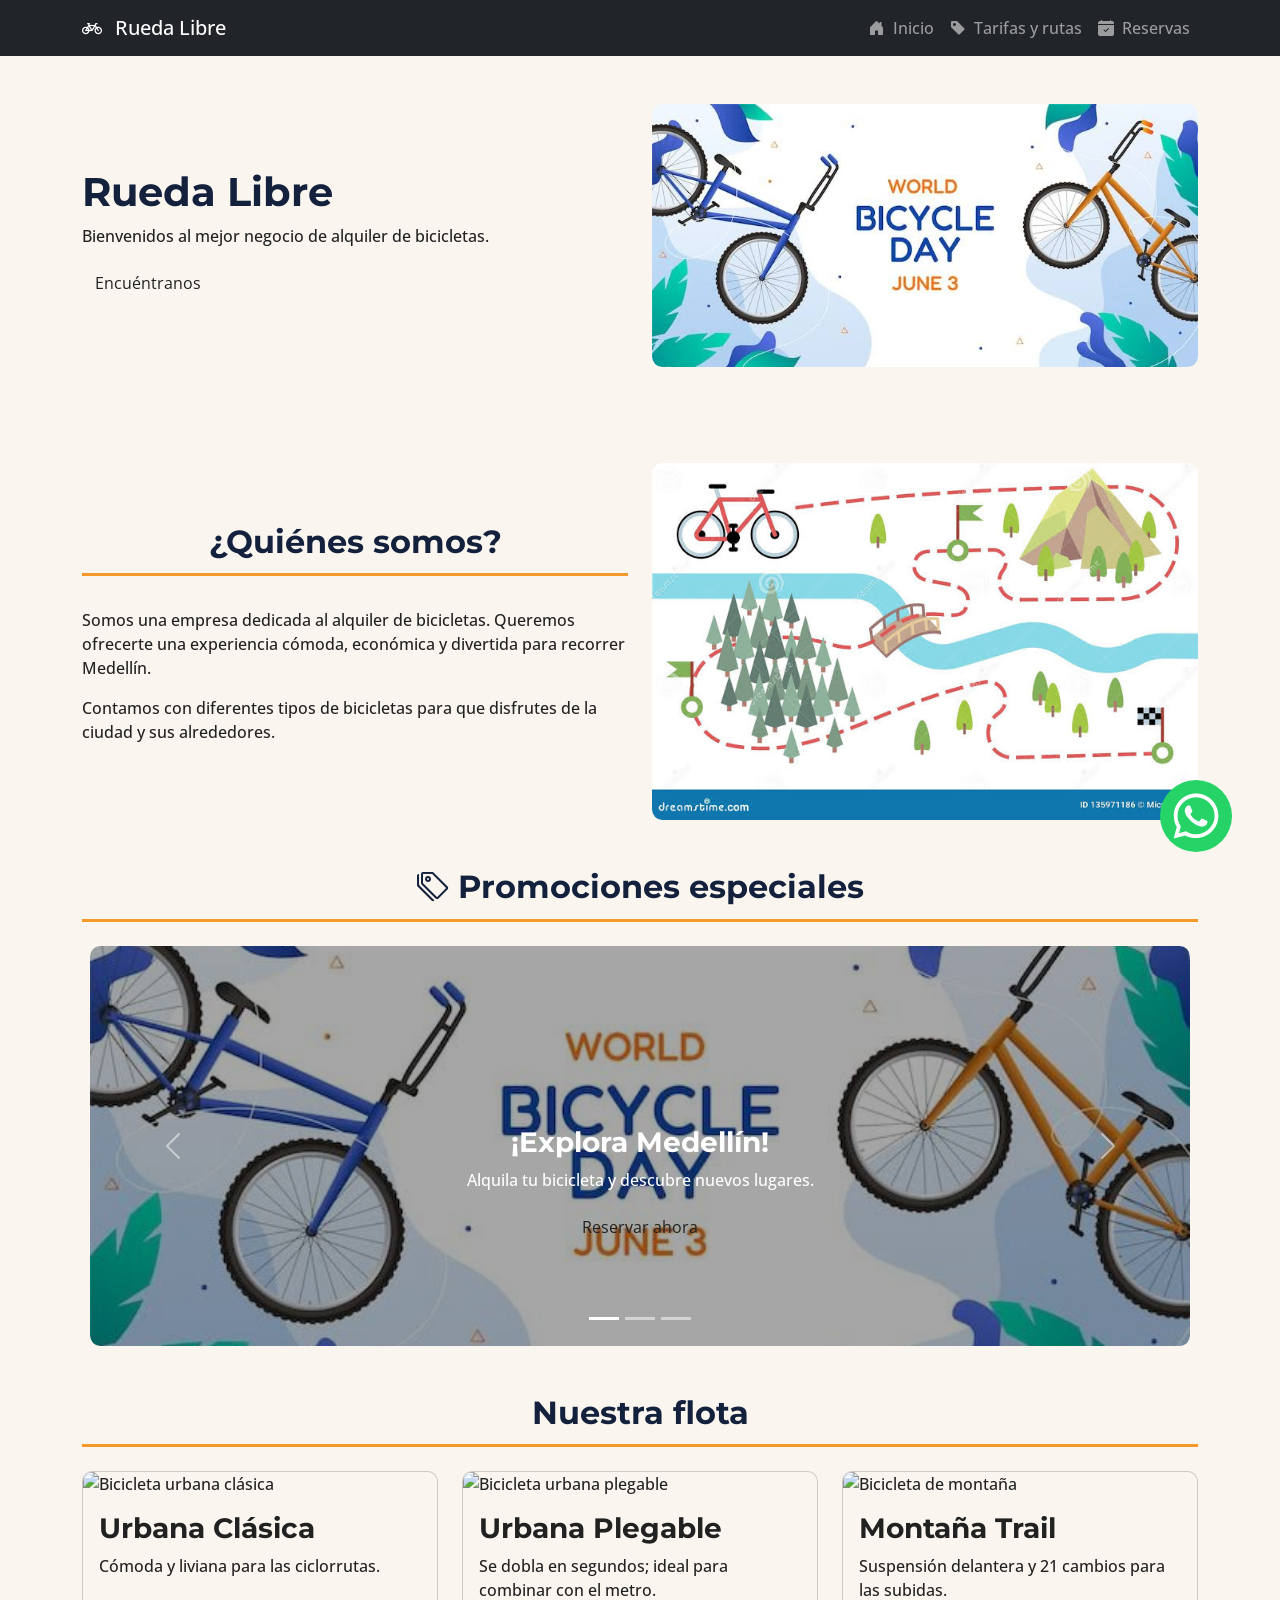
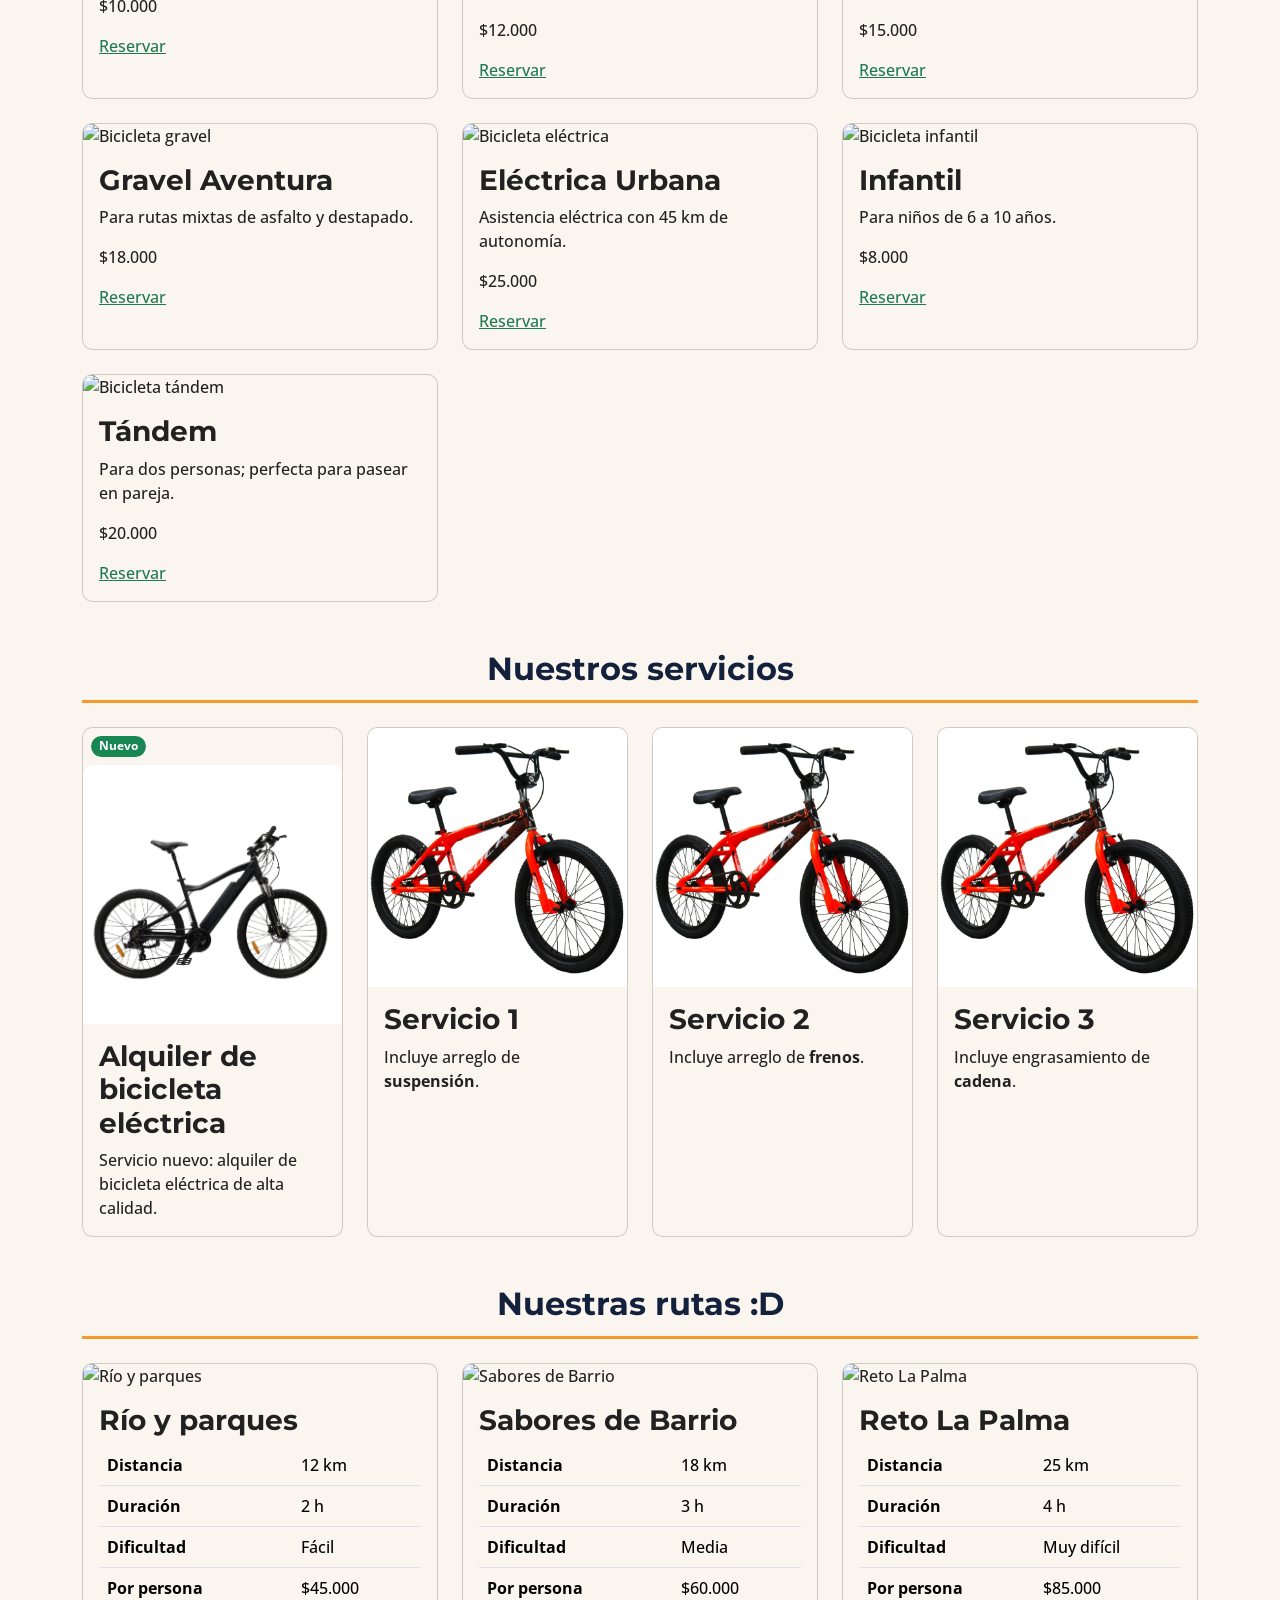
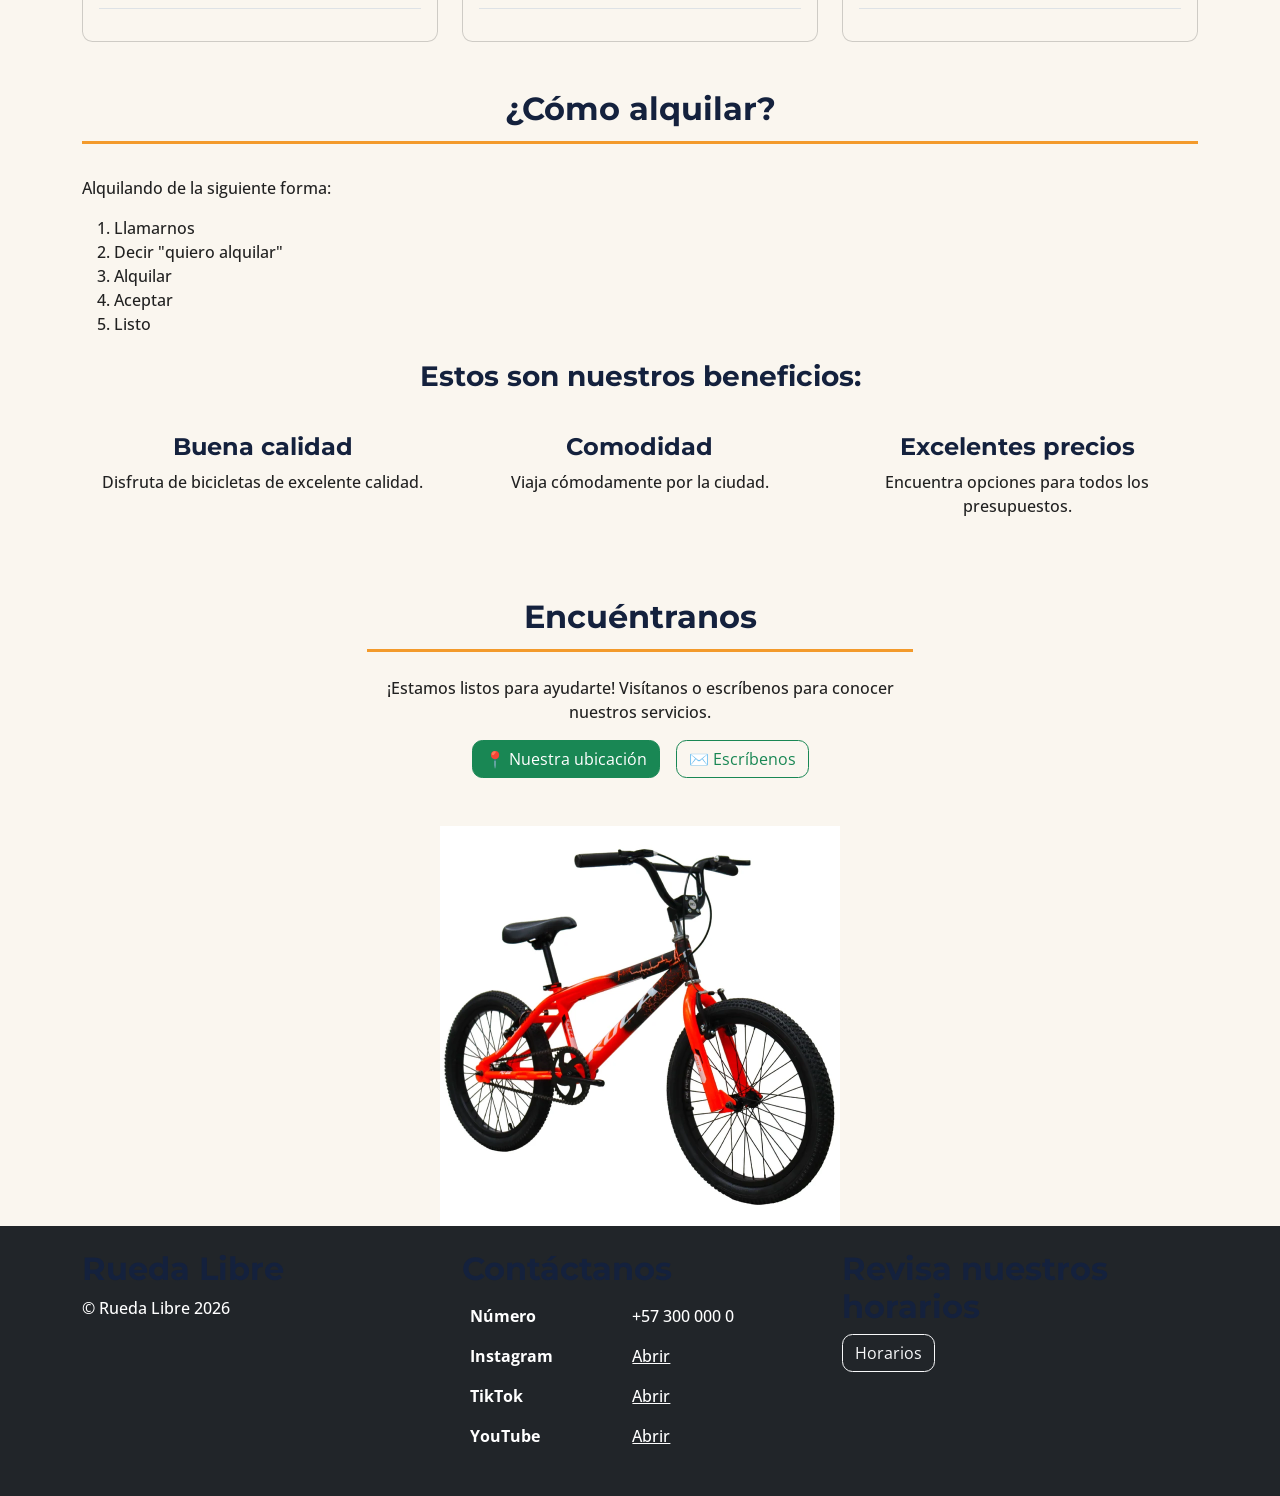
==== commit 30b15b8f: "Carrusel de mierda" ====
--- a/index.html
+++ b/index.html
@@ -94,6 +94,151 @@
                             class="img-fluid rounded"
                         />
                     </div>
+                </div>
+            </section>
+
+            <section class="container my-5" id="promociones">
+                <h2 class="section-title text-center mb-4">
+                    <i class="bi bi-tags" aria-hidden="true"></i> Promociones
+                    especiales
+                </h2>
+
+                <div
+                    id="carouselPromociones"
+                    class="carousel slide carousel-fade"
+                    data-bs-ride="carousel"
+                    data-bs-interval="4000"
+                >
+                    <!-- Indicadores -->
+                    <div class="carousel-indicators">
+                        <button
+                            type="button"
+                            data-bs-target="#carouselPromociones"
+                            data-bs-slide-to="0"
+                            class="active"
+                            aria-current="true"
+                            aria-label="Ver promoción 1"
+                        ></button>
+
+                        <button
+                            type="button"
+                            data-bs-target="#carouselPromociones"
+                            data-bs-slide-to="1"
+                            aria-label="Ver promoción 2"
+                        ></button>
+
+                        <button
+                            type="button"
+                            data-bs-target="#carouselPromociones"
+                            data-bs-slide-to="2"
+                            aria-label="Ver promoción 3"
+                        ></button>
+                    </div>
+
+                    <!-- Imágenes y contenido -->
+                    <div class="carousel-inner rounded">
+                        <!-- Promoción 1 -->
+                        <div class="carousel-item active">
+                            <img
+                                src="img/portadas.jpeg"
+                                class="d-block w-100"
+                                alt="Dos bicicletas disponibles para alquilar en Rueda Libre"
+                                style="height: 400px; object-fit: cover"
+                            />
+
+                            <div class="carousel-caption d-block">
+                                <h3>¡Explora Medellín!</h3>
+                                <p>
+                                    Alquila tu bicicleta y descubre nuevos
+                                    lugares.
+                                </p>
+                                <a
+                                    href="paginas/reservas.html"
+                                    class="btn btn-action-call"
+                                >
+                                    Reservar ahora
+                                </a>
+                            </div>
+                        </div>
+
+                        <!-- Promoción 2 -->
+                        <div class="carousel-item">
+                            <img
+                                src="img/bici-electrica.png"
+                                class="d-block w-100"
+                                alt="Bicicleta eléctrica disponible para alquiler"
+                                style="height: 400px; object-fit: cover"
+                            />
+
+                            <div class="carousel-caption d-block">
+                                <h3>¡Prueba nuestras eléctricas!</h3>
+                                <p>
+                                    Recorre más kilómetros con asistencia
+                                    eléctrica.
+                                </p>
+                                <a
+                                    href="paginas/tarifas.html#bisikletas"
+                                    class="btn btn-action-call"
+                                >
+                                    Ver tarifas
+                                </a>
+                            </div>
+                        </div>
+
+                        <!-- Promoción 3 -->
+                        <div class="carousel-item">
+                            <img
+                                src="img/ruta.jpeg"
+                                class="d-block w-100"
+                                alt="Mapa de una ruta para recorrer en bicicleta"
+                                style="height: 400px; object-fit: cover"
+                            />
+
+                            <div class="carousel-caption d-block">
+                                <h3>¡Aventúrate con nuestras rutas!</h3>
+                                <p>
+                                    Conoce Medellín con nuestros recorridos
+                                    guiados.
+                                </p>
+                                <a
+                                    href="#galeria-rutas"
+                                    class="btn btn-action-call"
+                                >
+                                    Conocer rutas
+                                </a>
+                            </div>
+                        </div>
+                    </div>
+
+                    <!-- Control anterior -->
+                    <button
+                        class="carousel-control-prev"
+                        type="button"
+                        data-bs-target="#carouselPromociones"
+                        data-bs-slide="prev"
+                        aria-label="Mostrar promoción anterior"
+                    >
+                        <span
+                            class="carousel-control-prev-icon"
+                            aria-hidden="true"
+                        ></span>
+                        <span class="visually-hidden">Anterior</span>
+                    </button>
+
+                    <!-- Control siguiente -->
+                    <button
+                        class="carousel-control-next"
+                        type="button"
+                        data-bs-target="#carouselPromociones"
+                        data-bs-slide="next"
+                        aria-label="Mostrar promoción siguiente"
+                    >
+                        <span
+                            class="carousel-control-next-icon"
+                            aria-hidden="true"
+                        ></span>
+                        <span class="visually-hidden">Siguiente</span>
+                    </button>
                 </div>
             </section>
 
--- a/css/styles.css
+++ b/css/styles.css
@@ -183,3 +183,27 @@
 
     z-index: 3000;
 }
+
+/* Carrusel de promociones */
+#carouselPromociones {
+    max-width: 1100px;
+    margin: 0 auto;
+}
+
+#carouselPromociones .carousel-item img {
+    filter: brightness(65%);
+}
+
+#carouselPromociones .carousel-caption {
+    bottom: 20%;
+}
+
+#carouselPromociones .carousel-caption h3 {
+    font-family: var(--title-font);
+    font-weight: var(--title-weight);
+    color: white;
+}
+
+#carouselPromociones .carousel-caption p {
+    color: white;
+}
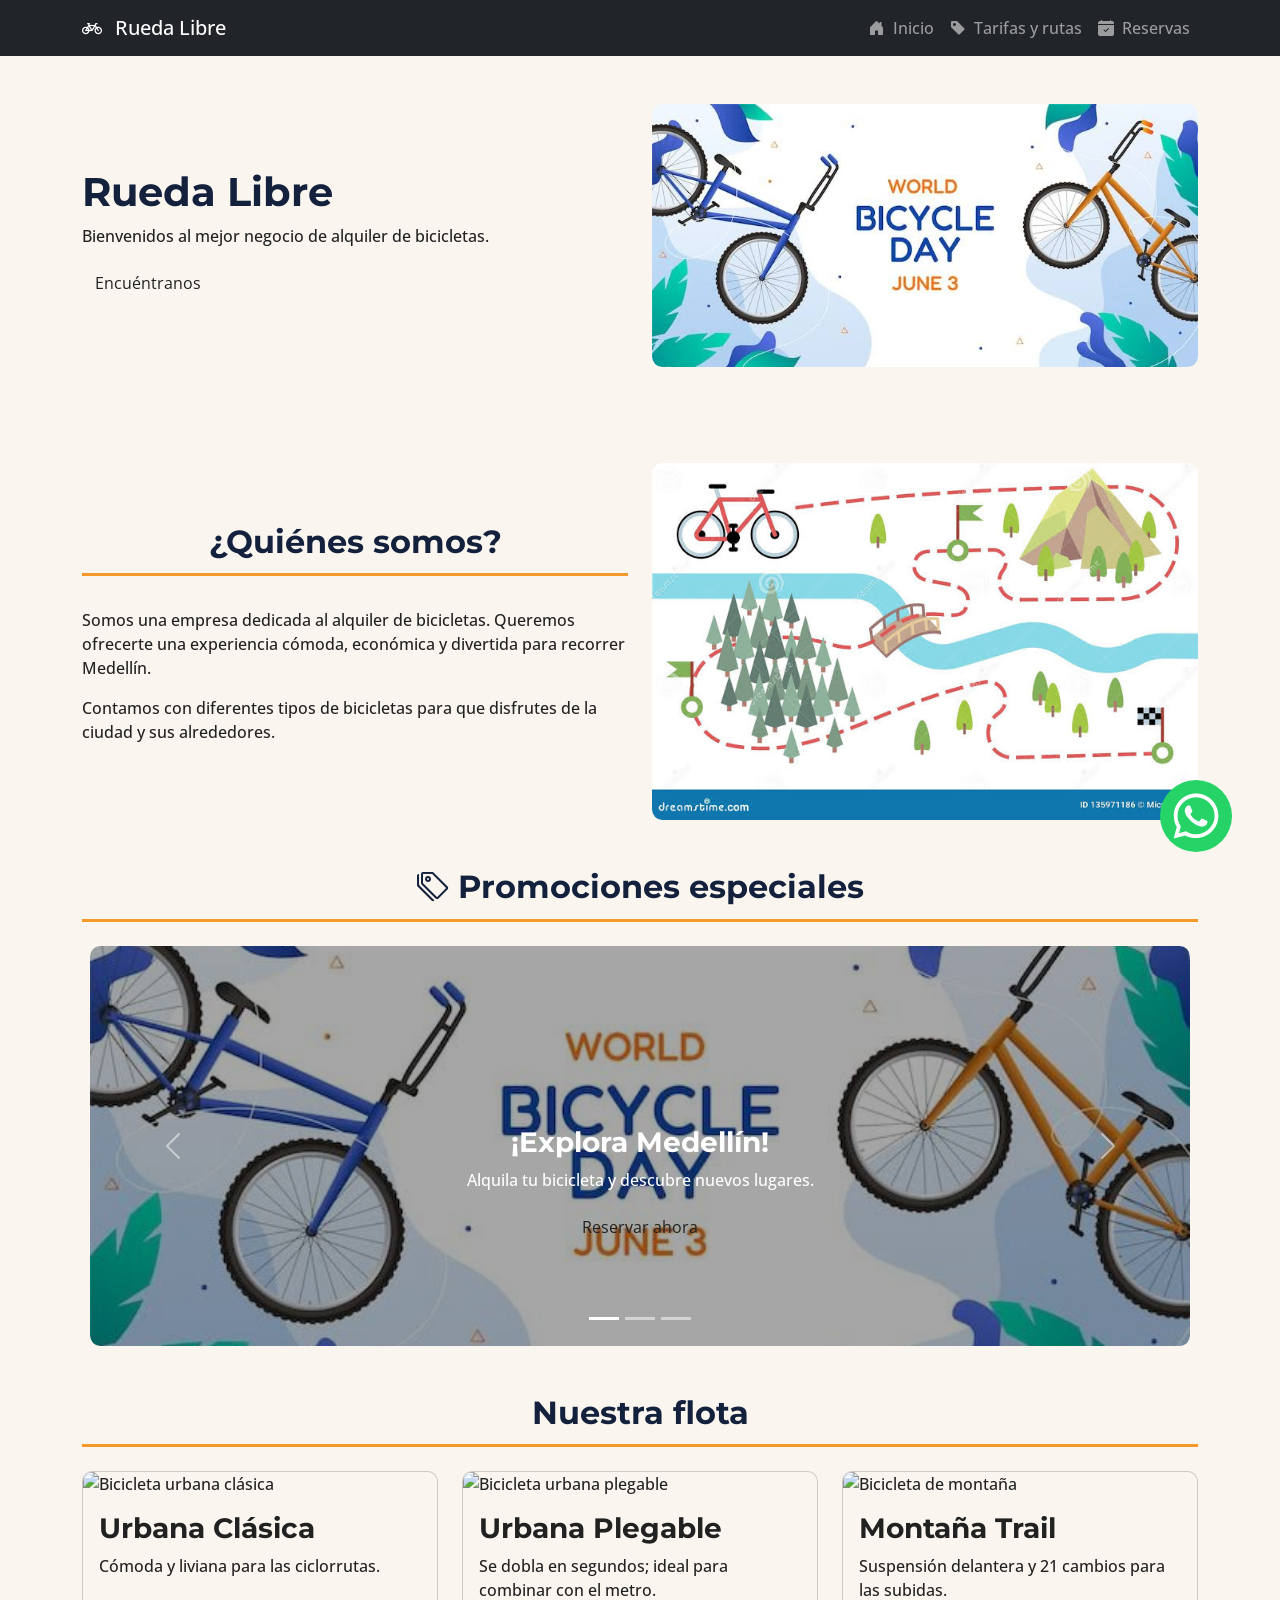
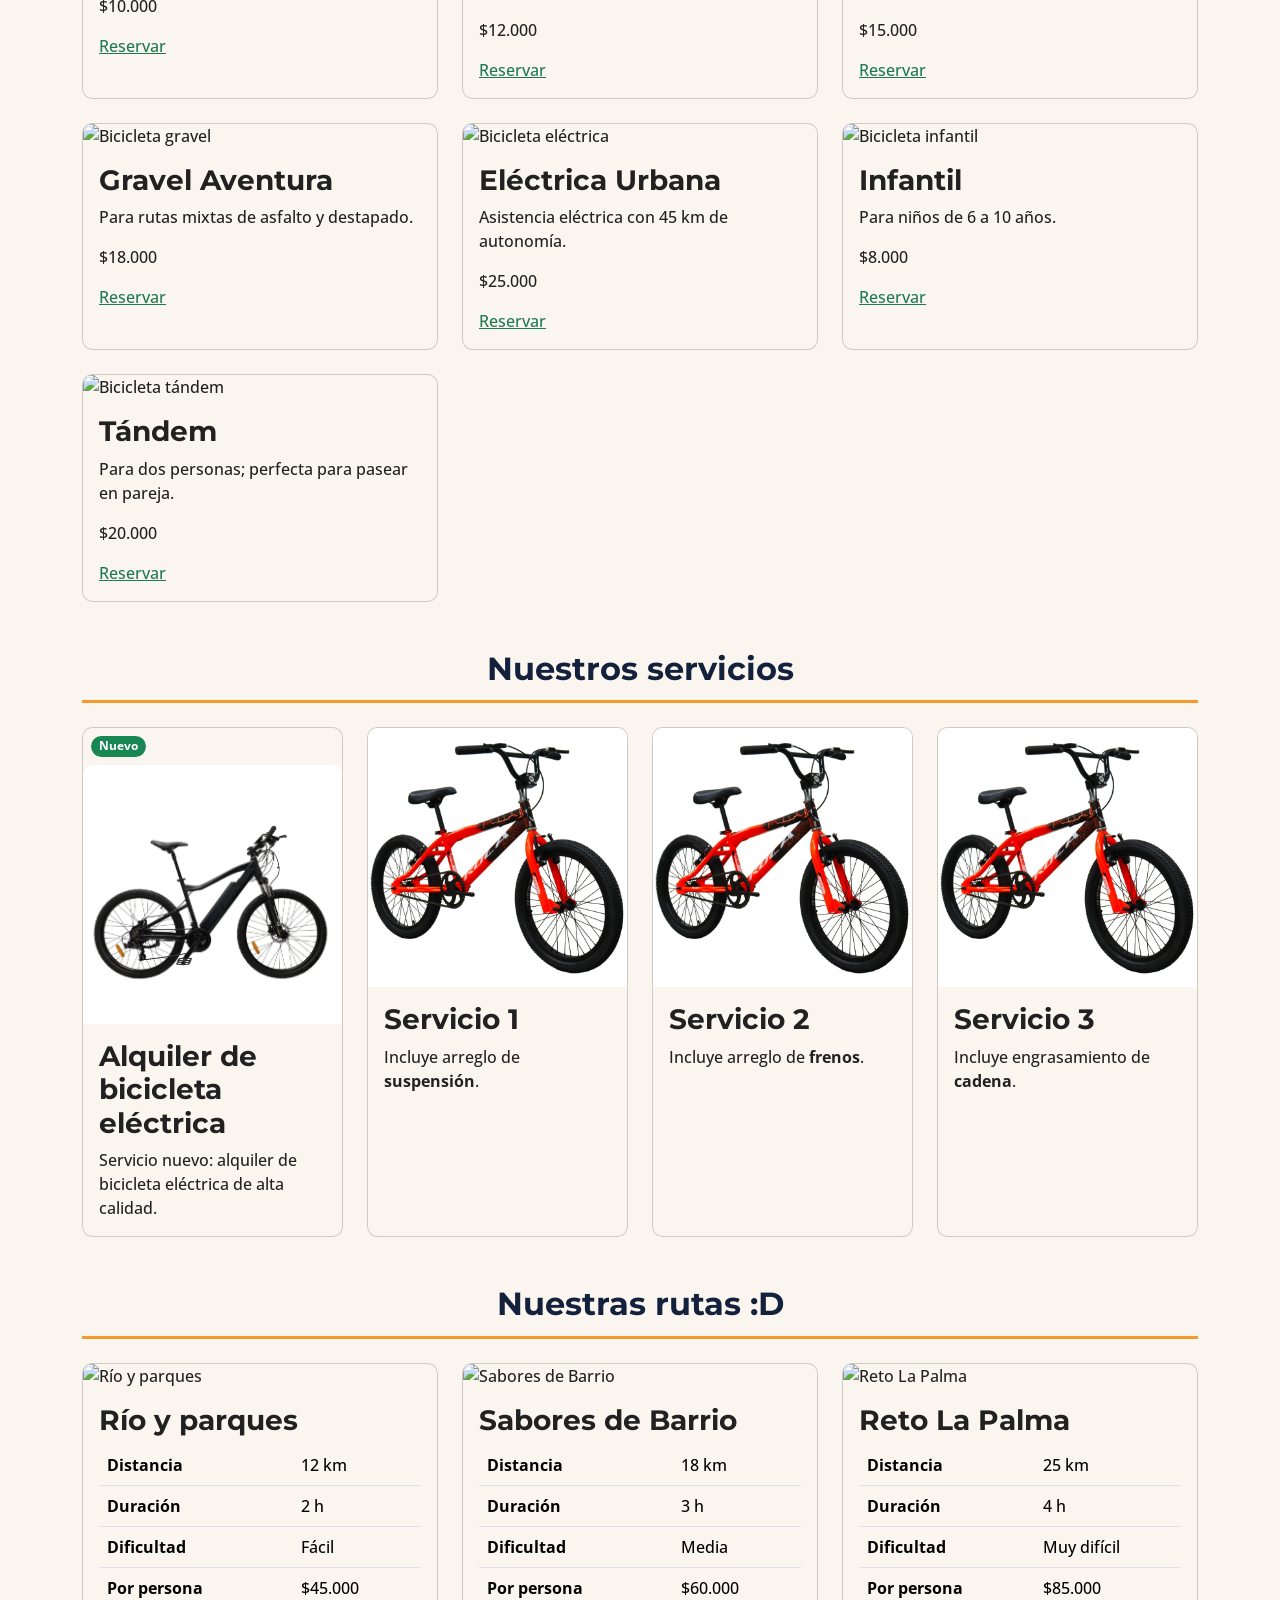
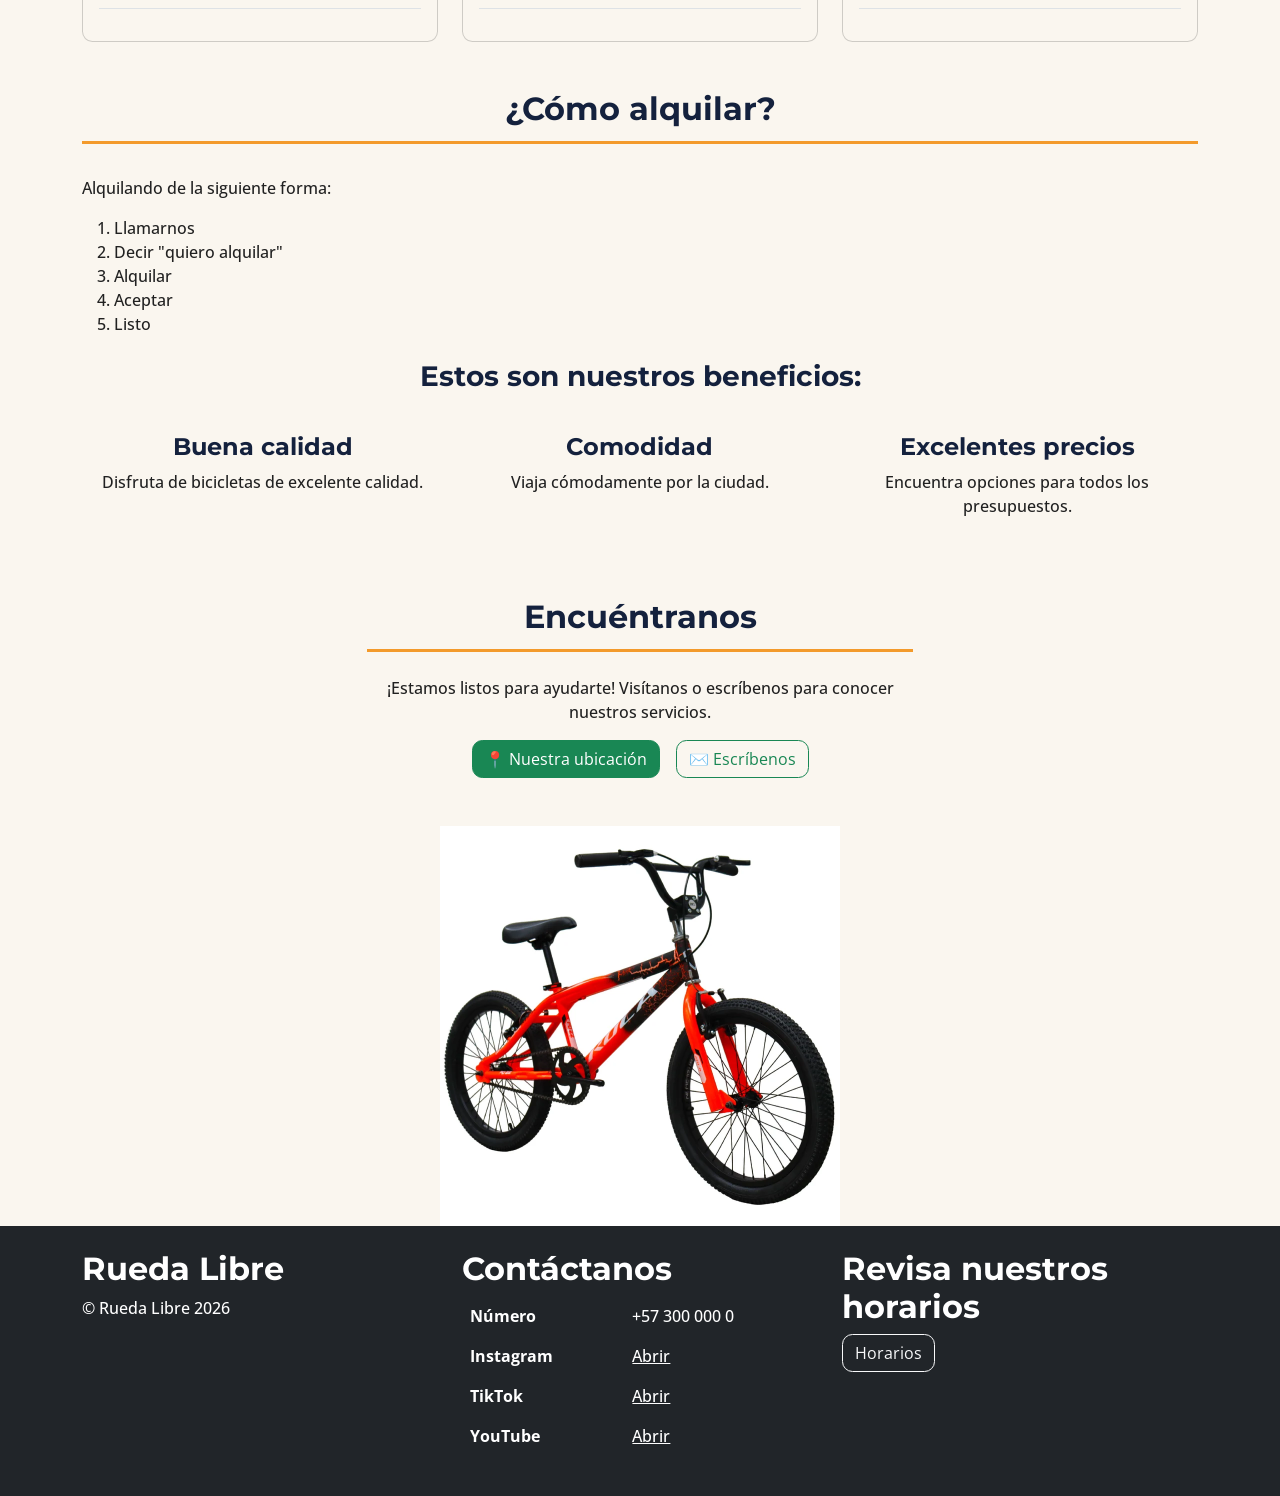
==== commit 4139537a: "David jumpscare" ====
--- a/index.html
+++ b/index.html
@@ -750,5 +750,6 @@
         <div imports="use/footer.htm"></div>
 
         <script src="https://cdn.jsdelivr.net/npm/bootstrap@5.3.8/dist/js/bootstrap.bundle.min.js"></script>
+        <script type="module" src="../js/david.js"></script>
     </body>
 </html>
